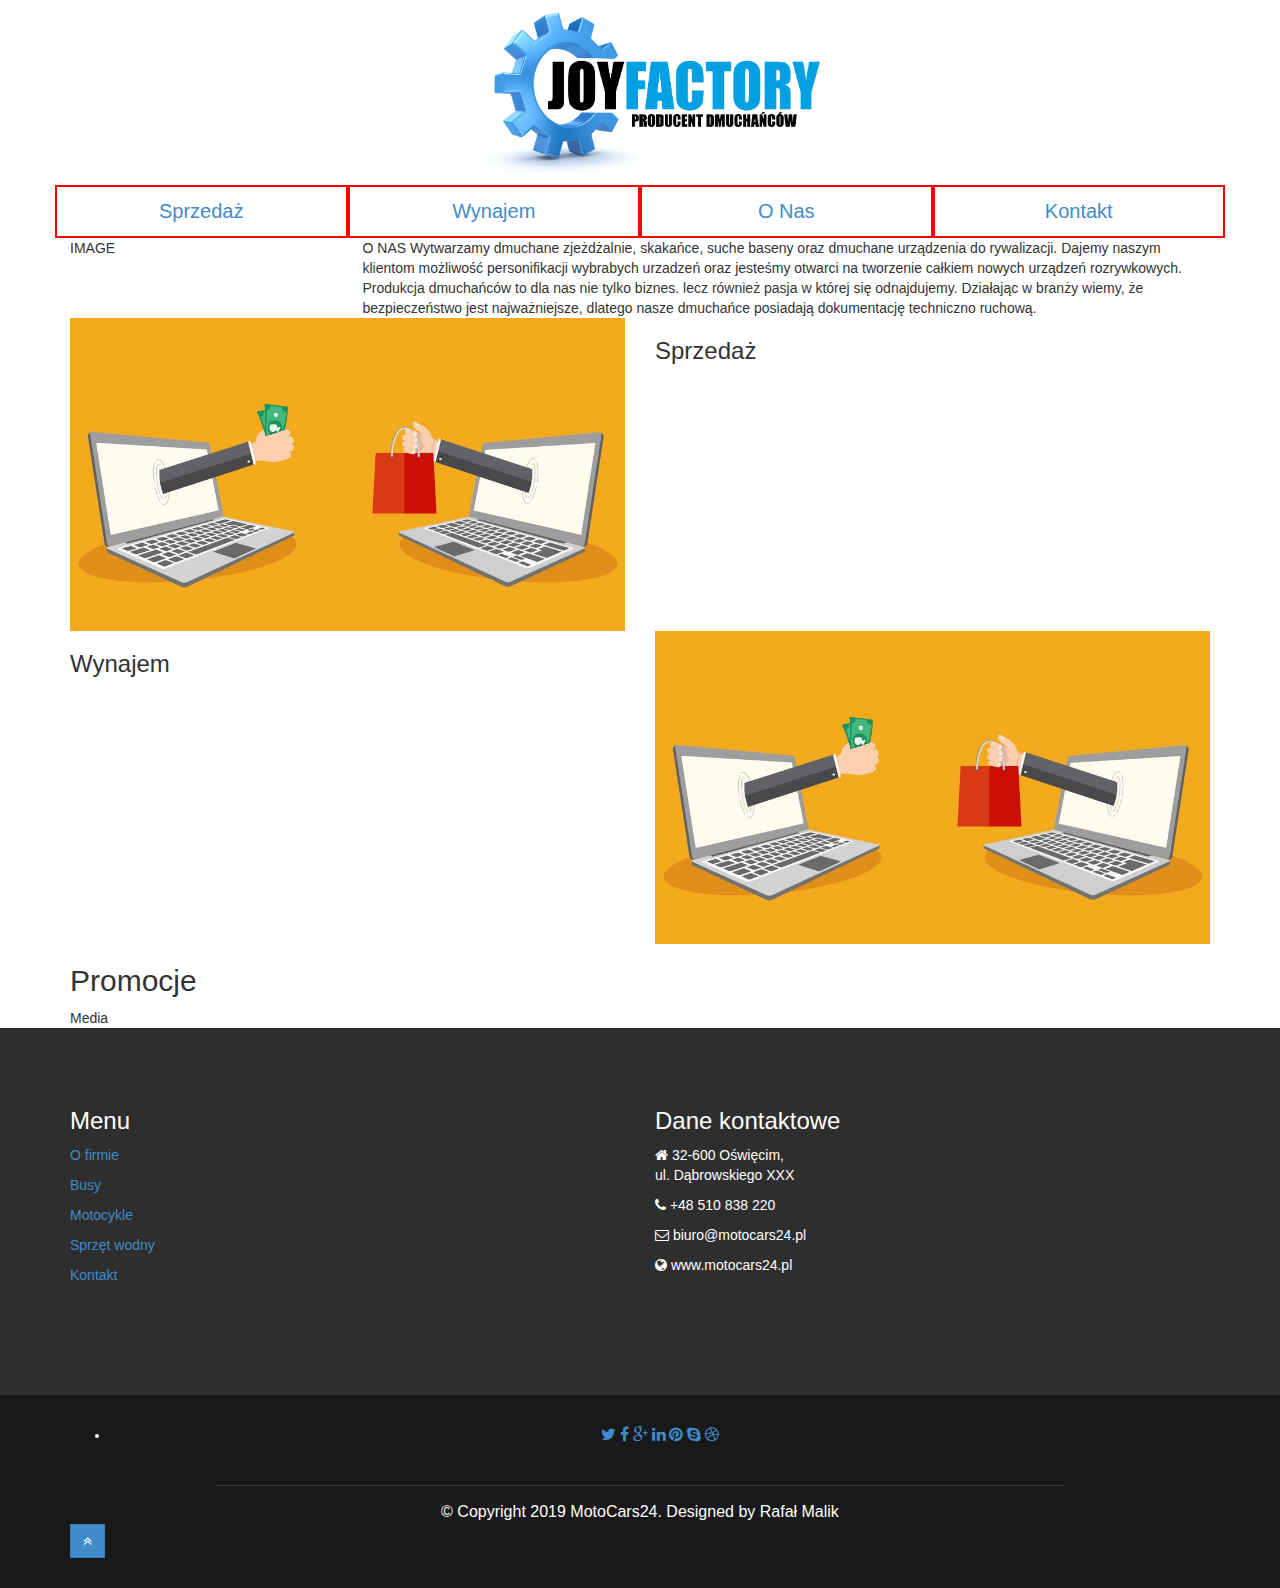
==== index.html @ 8fe15aee "Working with simple template" ====
<!DOCTYPE html>
<html lang="en">
<head>

    <!-- Basic Page Needs
    ================================================== -->
    <meta charset="utf-8">
    <title>Motocars24.pl - wypożyczalnia pojazdów</title>
    <meta name="description" content="">
    <meta name="author" content="">

    <!-- Mobile Specific Metas
    ================================================== -->
    <meta name="viewport" content="width=device-width, initial-scale=1, maximum-scale=1">

    <!-- Favicons
    ================================================== -->
    <link rel="icon" href="img/favicon/favicon-32x32.png" type="image/x-icon"/>
    <link rel="apple-touch-icon-precomposed" sizes="144x144" href="img/favicon/favicon-144x144.png">
    <link rel="apple-touch-icon-precomposed" sizes="72x72" href="img/favicon/favicon-72x72.png">
    <link rel="apple-touch-icon-precomposed" href="img/favicon/favicon-54x54.png">

    <!-- CSS
    ================================================== -->

    <!-- Bootstrap -->
    <link rel="stylesheet" href="css/bootstrap.min.css">
    <!-- Template styles-->
    <link rel="stylesheet" href="css/style.css">
    <!-- Responsive styles-->
    <link rel="stylesheet" href="css/responsive.css">
    <!-- FontAwesome -->
    <link rel="stylesheet" href="css/font-awesome.min.css">
    <!-- Animation -->
    <link rel="stylesheet" href="css/animate.css">

    <!-- HTML5 shim, for IE6-8 support of HTML5 elements. All other JS at the end of file. -->
    <!--[if lt IE 9]>
    <script src="js/html5shiv.js"></script>
    <script src="js/respond.min.js"></script>
    <![endif]-->

</head>

<body>

<div class="container-fluid" id="page-content">

    <div class="container">

        <header>
            <div class="row">
                <div class="col-md-4 col-md-offset-4">
                    <a href="#">
                        <img src="images/logo.png" class="img-responsive img-logo-top">
                    </a>
                </div>
            </div>

            <div class="row text-center">
                <a href="#">
                    <div class="col-md-3 menu-position">
                        Sprzedaż
                    </div>
                </a>
                <a href="#">
                    <div class="col-md-3 menu-position">
                        Wynajem
                    </div>
                </a>
                <a href="#">
                    <div class="col-md-3 menu-position">
                        O Nas
                    </div>
                </a>
                <a href="#">
                    <div class="col-md-3 menu-position">
                        Kontakt
                    </div>
                </a>
            </div>
        </header>

        <section>
            <div class="row">
                <div class="col-md-3">
IMAGE
                </div>
                <div class="col-md-9">
                    O NAS
                    Wytwarzamy dmuchane zjeżdżalnie, skakańce, suche baseny oraz dmuchane urządzenia do rywalizacji. Dajemy naszym klientom możliwość
                    personifikacji wybrabych urzadzeń oraz jesteśmy otwarci na tworzenie całkiem nowych urządzeń rozrywkowych. Produkcja dmuchańców
                    to dla nas nie tylko biznes. lecz również pasja w której się odnajdujemy. Działając w branży wiemy, że bezpieczeństwo jest najważniejsze,
                    dlatego nasze dmuchańce posiadają dokumentację techniczno ruchową.
                </div>
            </div>
        </section>

        <section>
            <div class="row">
                <div class="col-md-6">
                    <img src="images/sold.jpg" class="img-responsive">
                </div>
                <div class="col-md-6">
                    <h3>Sprzedaż</h3>
                </div>
            </div>
            <div class="row">
                <div class="col-md-6">
                    <h3>Wynajem</h3>
                </div>
                <div class="col-md-6">
                    <img src="images/sold.jpg" class="img-responsive">
                </div>
            </div>
        </section>

        <section>

            <h2 class="section-header">Promocje</h2>

            <div class="row">
                <div class="col-md-3">

                </div>
            </div>
        </section>

        <section>
            Media
        </section>

    </div>

</div>

<!-- Footer start -->
<footer id="footer" class="footer">
    <div class="container">
        <div class="row">
            <div class="col-md-6 col-sm-12 footer-widget">
                <h3 class="widget-title">Menu</h3>
                <a href="index.html"><p>O firmie</p></a>
                <a href="busy.html"><p>Busy</p></a>
                <a href="motocykle.html"><p>Motocykle</p></a>
                <a href="sprzet-wodny.html"><p>Sprzęt wodny</p></a>
                <a href="kontakt.html"><p>Kontakt</p></a>
            </div><!--/ End Recent Posts-->

            <div class="col-md-6 col-sm-12 footer-widget footer-about-us">
                <h3 class="widget-title">Dane kontaktowe</h3>
                <p><i class="fa fa-home info"></i> 32-600 Oświęcim, <Br>ul. Dąbrowskiego XXX</p>
                <p><i class="fa fa-phone info"></i> +48 510 838 220 </p>
                <p><i class="fa fa-envelope-o info"></i> biuro@motocars24.pl</p>
                <p><i class="fa fa-globe info"></i> www.motocars24.pl</p>

            </div>
        </div>
    </div>
</footer>

<section id="copyright" class="copyright angle">
    <div class="container">
        <div class="row">
            <div class="col-md-12 text-center">
                <ul class="footer-social unstyled">
                    <li>
                        <a title="Twitter" href="#">
                            <span class="icon-pentagon wow bounceIn"><i class="fa fa-twitter"></i></span>
                        </a>
                        <a title="Facebook" href="#">
                            <span class="icon-pentagon wow bounceIn"><i class="fa fa-facebook"></i></span>
                        </a>
                        <a title="Google+" href="#">
                            <span class="icon-pentagon wow bounceIn"><i class="fa fa-google-plus"></i></span>
                        </a>
                        <a title="linkedin" href="#">
                            <span class="icon-pentagon wow bounceIn"><i class="fa fa-linkedin"></i></span>
                        </a>
                        <a title="Pinterest" href="#">
                            <span class="icon-pentagon wow bounceIn"><i class="fa fa-pinterest"></i></span>
                        </a>
                        <a title="Skype" href="#">
                            <span class="icon-pentagon wow bounceIn"><i class="fa fa-skype"></i></span>
                        </a>
                        <a title="Dribble" href="#">
                            <span class="icon-pentagon wow bounceIn"><i class="fa fa-dribbble"></i></span>
                        </a>
                    </li>
                </ul>
            </div>
        </div><!--/ Row end -->
        <div class="row">
            <div class="col-md-12 text-center">
                <div class="copyright-info">
                    &copy; Copyright 2019 MotoCars24. <span>Designed by Rafał Malik</span>
                </div>
            </div>
        </div><!--/ Row end -->
        <div id="back-to-top" data-spy="affix" data-offset-top="10" class="back-to-top affix">
            <button class="btn btn-primary" title="Back to Top"><i class="fa fa-angle-double-up"></i></button>
        </div>
    </div><!--/ Container end -->
</section><!--/ Copyright end -->

<!-- Javascript Files
================================================== -->

<!-- initialize jQuery Library -->
<script type="text/javascript" src="js/jquery.min.js"></script>
<!-- Bootstrap jQuery -->
<script type="text/javascript" src="js/bootstrap.min.js"></script>
<!-- Template custom -->
<script type="text/javascript" src="js/custom.js"></script>
</div><!-- Body inner end -->
</body>
</html>
---- css/style.css ----
.img-logo-top {
    margin: 0px auto;
}

.footer{
    padding: 60px 0 100px;
    background: #2e2e2e;
    background-size: cover;
    color: #fff;
    font-size: 14px;
}

.footer-logo{
    margin-bottom: 20px;
}

.footer-map{
    padding-bottom: 60px;
}

.footer2{
    background: #2e2e2e;
}

.footer .widget-title{
    color: #fff;
}

.footer .social-icon{
    padding: 10px 0 20px;
}


/* Latest Post */

.footer-widget .latest-post-image img{
    width: 80px;
    height: 80px;
    border-radius: 100%;
    border: 4px solid rgba(255,255,255,.5);

}

.footer-widget .latest-post-content h4 a{
    color: #fff;
}

#copyright{
    padding: 30px 0;
    background: #191919;
    color: #fff;
}

.copyright-info{
    font-size: 16px;
    border-top: 1px solid rgba(255,255,255,.15);
    max-width: 850px;
    margin: 30px auto 0;
    padding-top: 15px;
}

.copyright.angle:before{
    background: #191919;
    height: 50px;
    top: -25px;
    -webkit-transform: skew(0deg,-2deg);
    -moz-transform: skew(0deg,-2deg);
    -ms-transform: skewX(0deg) skewY(-2deg);
    -o-transform: skew(0deg,-2deg);
    transform: skew(0deg,-2deg);
}

.footer-social{
    position: relative;
    z-index: 10;
}

.footer-social .icon-pentagon i{
    font-size: 16px;
}

.menu-position {
    border:2px solid red;
    padding: 10px;
    font-size: 20px;
}
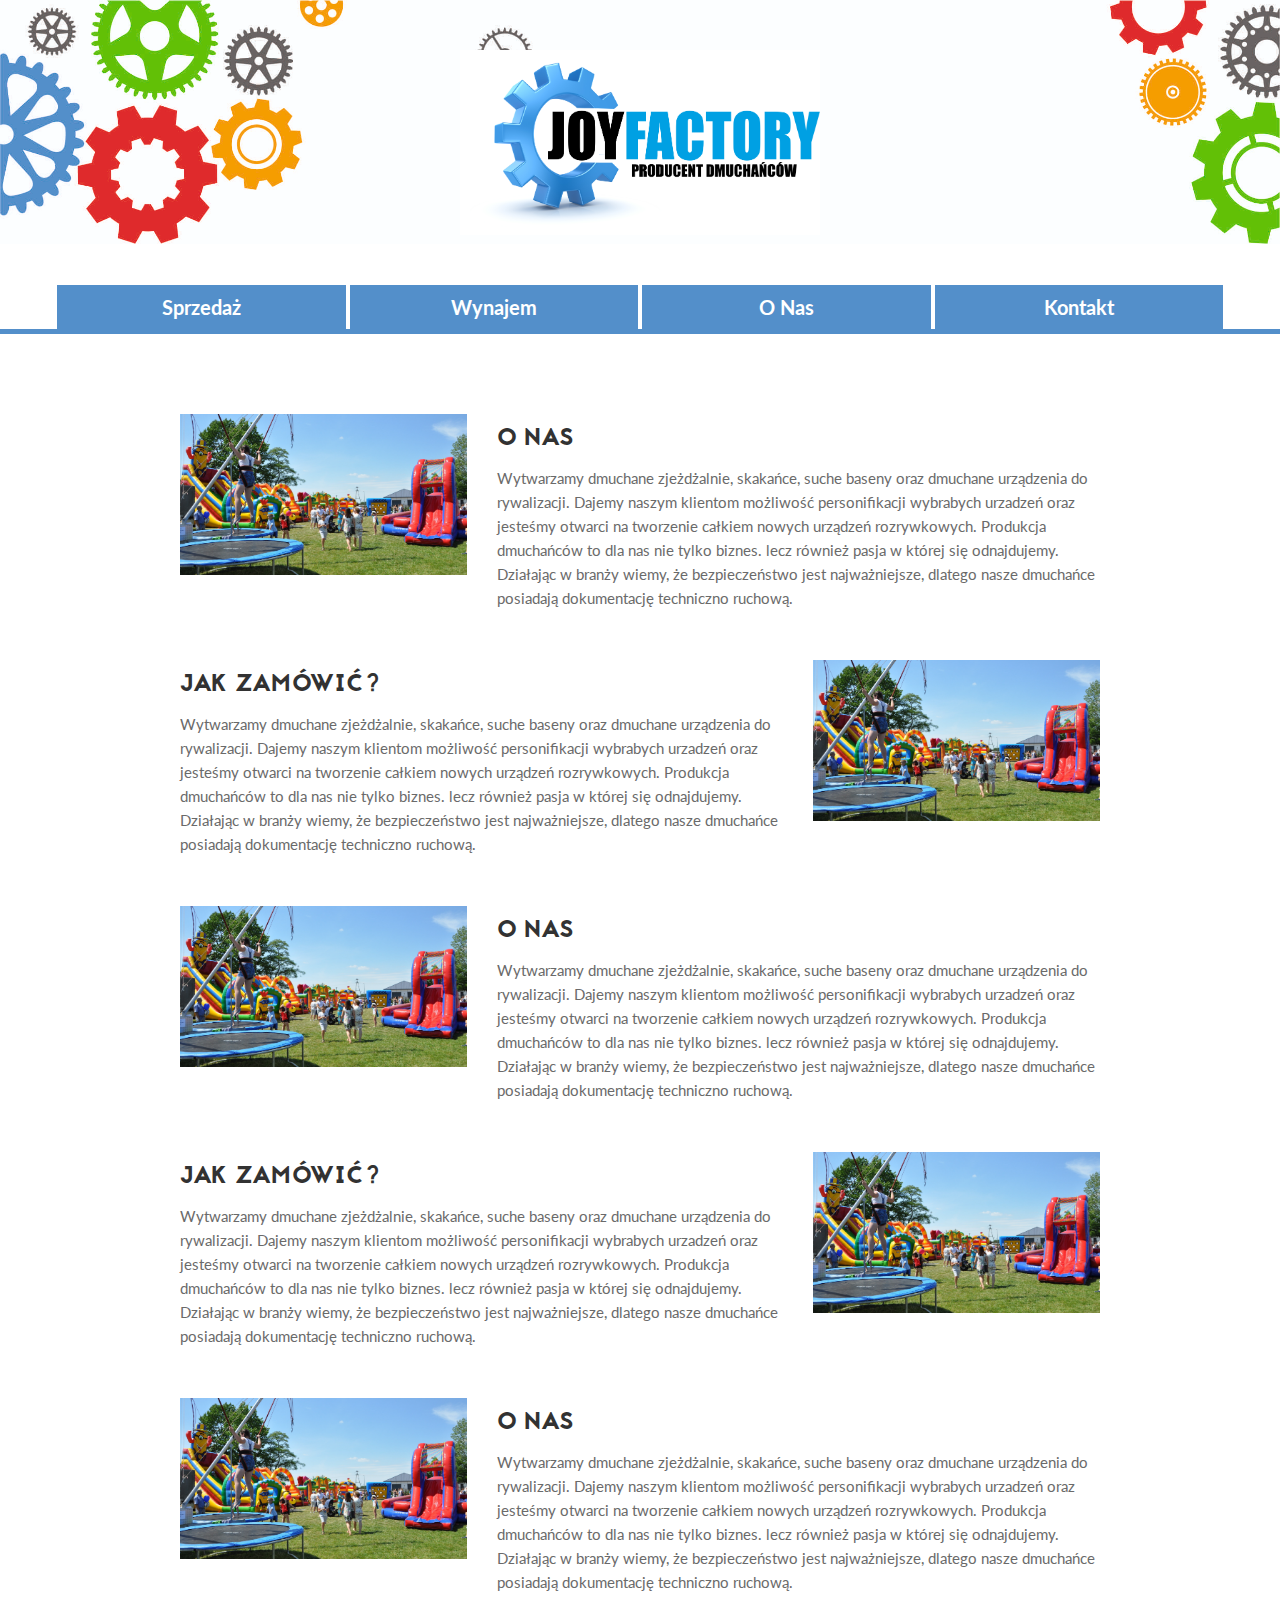
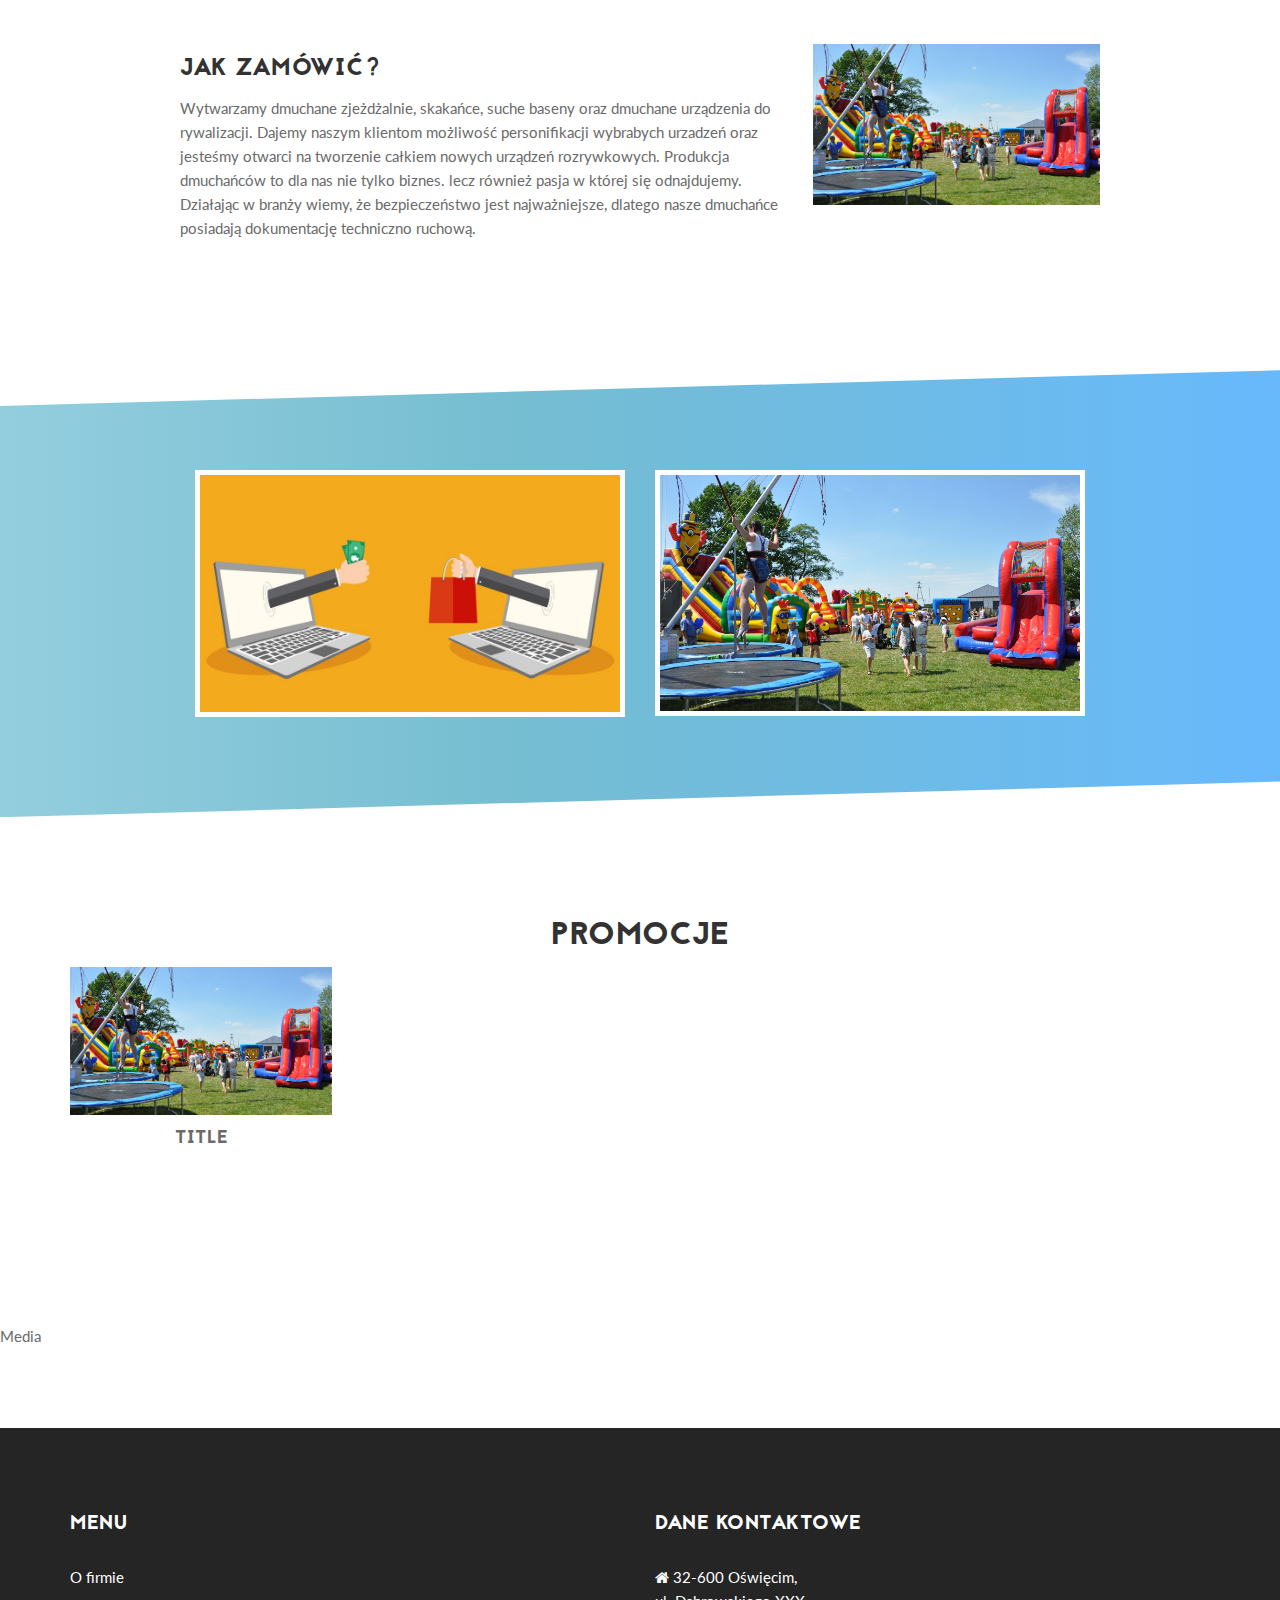
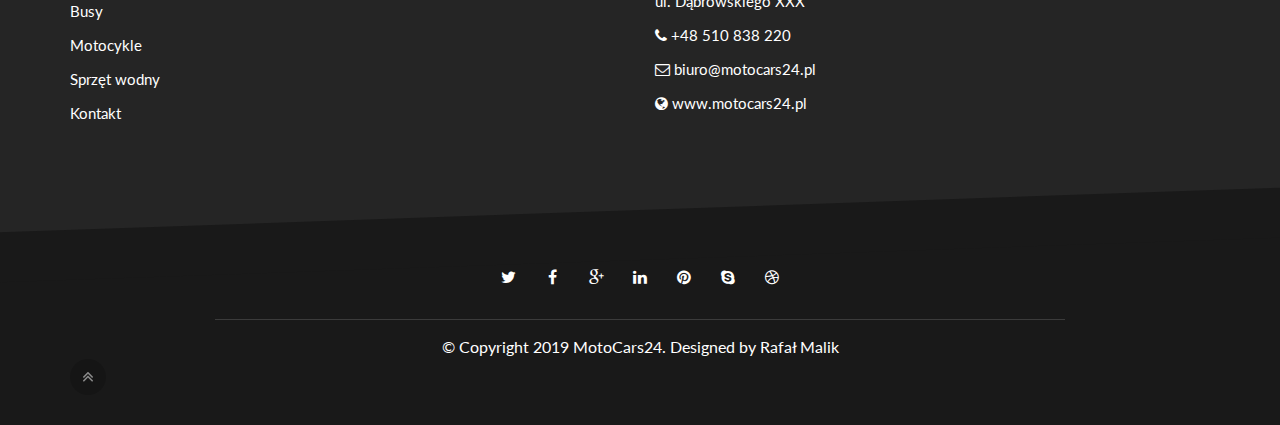
==== commit e481324b: "Working with frontpage." ====
--- a/index.html
+++ b/index.html
@@ -27,6 +27,8 @@
     <link rel="stylesheet" href="css/bootstrap.min.css">
     <!-- Template styles-->
     <link rel="stylesheet" href="css/style.css">
+
+    <link rel="stylesheet" href="css/old.css">
     <!-- Responsive styles-->
     <link rel="stylesheet" href="css/responsive.css">
     <!-- FontAwesome -->
@@ -44,7 +46,7 @@
 
 <body>
 
-<div class="container-fluid" id="page-content">
+<div class="container-fluid" id="page-top">
 
     <div class="container">
 
@@ -57,7 +59,7 @@
                 </div>
             </div>
 
-            <div class="row text-center">
+            <div class="row text-center" id="page-menu">
                 <a href="#">
                     <div class="col-md-3 menu-position">
                         Sprzedaż
@@ -80,57 +82,168 @@
                 </a>
             </div>
         </header>
-
-        <section>
+    </div>
+</div>
+
+<div class="container-fluid" id="page-section-info">
+
+    <div class="container">
+        <div class="col-md-10 col-md-offset-1">
+            <section>
+                <div class="row single-info-row">
+                    <div class="col-md-4">
+                        <img src="images/company1.jpg" class="img-responsive">
+                    </div>
+                    <div class="col-md-8">
+                        <h3 class="header-about-section">O NAS</h3>
+                        Wytwarzamy dmuchane zjeżdżalnie, skakańce, suche baseny oraz dmuchane urządzenia do rywalizacji.
+                        Dajemy
+                        naszym klientom możliwość
+                        personifikacji wybrabych urzadzeń oraz jesteśmy otwarci na tworzenie całkiem nowych urządzeń
+                        rozrywkowych. Produkcja dmuchańców
+                        to dla nas nie tylko biznes. lecz również pasja w której się odnajdujemy. Działając w branży
+                        wiemy, że
+                        bezpieczeństwo jest najważniejsze,
+                        dlatego nasze dmuchańce posiadają dokumentację techniczno ruchową.
+                    </div>
+                </div>
+                <div class="row single-info-row">
+                    <div class="col-md-8">
+                        <h3 class="header-about-section">Jak zamówić?</h3>
+                        Wytwarzamy dmuchane zjeżdżalnie, skakańce, suche baseny oraz dmuchane urządzenia do rywalizacji.
+                        Dajemy
+                        naszym klientom możliwość
+                        personifikacji wybrabych urzadzeń oraz jesteśmy otwarci na tworzenie całkiem nowych urządzeń
+                        rozrywkowych. Produkcja dmuchańców
+                        to dla nas nie tylko biznes. lecz również pasja w której się odnajdujemy. Działając w branży
+                        wiemy, że
+                        bezpieczeństwo jest najważniejsze,
+                        dlatego nasze dmuchańce posiadają dokumentację techniczno ruchową.
+                    </div>
+                    <div class="col-md-4">
+                        <img src="images/company1.jpg" class="img-responsive">
+                    </div>
+                </div>
+                <div class="row single-info-row">
+                    <div class="col-md-4">
+                        <img src="images/company1.jpg" class="img-responsive">
+                    </div>
+                    <div class="col-md-8">
+                        <h3 class="header-about-section">O NAS</h3>
+                        Wytwarzamy dmuchane zjeżdżalnie, skakańce, suche baseny oraz dmuchane urządzenia do rywalizacji.
+                        Dajemy
+                        naszym klientom możliwość
+                        personifikacji wybrabych urzadzeń oraz jesteśmy otwarci na tworzenie całkiem nowych urządzeń
+                        rozrywkowych. Produkcja dmuchańców
+                        to dla nas nie tylko biznes. lecz również pasja w której się odnajdujemy. Działając w branży
+                        wiemy, że
+                        bezpieczeństwo jest najważniejsze,
+                        dlatego nasze dmuchańce posiadają dokumentację techniczno ruchową.
+                    </div>
+                </div>
+                <div class="row single-info-row">
+                    <div class="col-md-8">
+                        <h3 class="header-about-section">Jak zamówić?</h3>
+                        Wytwarzamy dmuchane zjeżdżalnie, skakańce, suche baseny oraz dmuchane urządzenia do rywalizacji.
+                        Dajemy
+                        naszym klientom możliwość
+                        personifikacji wybrabych urzadzeń oraz jesteśmy otwarci na tworzenie całkiem nowych urządzeń
+                        rozrywkowych. Produkcja dmuchańców
+                        to dla nas nie tylko biznes. lecz również pasja w której się odnajdujemy. Działając w branży
+                        wiemy, że
+                        bezpieczeństwo jest najważniejsze,
+                        dlatego nasze dmuchańce posiadają dokumentację techniczno ruchową.
+                    </div>
+                    <div class="col-md-4">
+                        <img src="images/company1.jpg" class="img-responsive">
+                    </div>
+                </div>
+                <div class="row single-info-row">
+                    <div class="col-md-4">
+                        <img src="images/company1.jpg" class="img-responsive">
+                    </div>
+                    <div class="col-md-8">
+                        <h3 class="header-about-section">O NAS</h3>
+                        Wytwarzamy dmuchane zjeżdżalnie, skakańce, suche baseny oraz dmuchane urządzenia do rywalizacji.
+                        Dajemy
+                        naszym klientom możliwość
+                        personifikacji wybrabych urzadzeń oraz jesteśmy otwarci na tworzenie całkiem nowych urządzeń
+                        rozrywkowych. Produkcja dmuchańców
+                        to dla nas nie tylko biznes. lecz również pasja w której się odnajdujemy. Działając w branży
+                        wiemy, że
+                        bezpieczeństwo jest najważniejsze,
+                        dlatego nasze dmuchańce posiadają dokumentację techniczno ruchową.
+                    </div>
+                </div>
+                <div class="row single-info-row">
+                    <div class="col-md-8">
+                        <h3 class="header-about-section">Jak zamówić?</h3>
+                        Wytwarzamy dmuchane zjeżdżalnie, skakańce, suche baseny oraz dmuchane urządzenia do rywalizacji.
+                        Dajemy
+                        naszym klientom możliwość
+                        personifikacji wybrabych urzadzeń oraz jesteśmy otwarci na tworzenie całkiem nowych urządzeń
+                        rozrywkowych. Produkcja dmuchańców
+                        to dla nas nie tylko biznes. lecz również pasja w której się odnajdujemy. Działając w branży
+                        wiemy, że
+                        bezpieczeństwo jest najważniejsze,
+                        dlatego nasze dmuchańce posiadają dokumentację techniczno ruchową.
+                    </div>
+                    <div class="col-md-4">
+                        <img src="images/company1.jpg" class="img-responsive">
+                    </div>
+                </div>
+            </section>
+        </div>
+    </div>
+
+    <section id="page-section-offer">
+        <div class="container">
+            <div class="col-md-10 col-md-offset-1">
+                <a href="#">
+                    <div class="col-md-6 overlay-container">
+                        <img src="images/sold.jpg" class="img-responsive">
+                        <div class="overlay">
+                            <div class="text">SPRZEDAŻ</div>
+                        </div>
+                    </div>
+                </a>
+                <a href="#">
+                    <div class="col-md-6 overlay-container">
+                        <img src="images/company1.jpg" class="img-responsive">
+                        <div class="overlay">
+                            <div class="text">WYNAJEM</div>
+                        </div>
+                    </div>
+                </a>
+            </div>
+        </div>
+    </section>
+
+    <section>
+
+
+        <div class="container text-center">
+            <h2 class="section-header">Promocje</h2>
             <div class="row">
-                <div class="col-md-3">
-IMAGE
-                </div>
-                <div class="col-md-9">
-                    O NAS
-                    Wytwarzamy dmuchane zjeżdżalnie, skakańce, suche baseny oraz dmuchane urządzenia do rywalizacji. Dajemy naszym klientom możliwość
-                    personifikacji wybrabych urzadzeń oraz jesteśmy otwarci na tworzenie całkiem nowych urządzeń rozrywkowych. Produkcja dmuchańców
-                    to dla nas nie tylko biznes. lecz również pasja w której się odnajdujemy. Działając w branży wiemy, że bezpieczeństwo jest najważniejsze,
-                    dlatego nasze dmuchańce posiadają dokumentację techniczno ruchową.
-                </div>
-            </div>
-        </section>
-
-        <section>
-            <div class="row">
-                <div class="col-md-6">
-                    <img src="images/sold.jpg" class="img-responsive">
-                </div>
-                <div class="col-md-6">
-                    <h3>Sprzedaż</h3>
-                </div>
-            </div>
-            <div class="row">
-                <div class="col-md-6">
-                    <h3>Wynajem</h3>
-                </div>
-                <div class="col-md-6">
-                    <img src="images/sold.jpg" class="img-responsive">
-                </div>
-            </div>
-        </section>
-
-        <section>
-
-            <h2 class="section-header">Promocje</h2>
-
-            <div class="row">
-                <div class="col-md-3">
-
-                </div>
-            </div>
-        </section>
-
-        <section>
-            Media
-        </section>
-
-    </div>
+                <div class="col-md-3 single-promotion-box">
+                    <img src="images/company1.jpg" class="img-responsive">
+                    <h4>Title</h4>
+                </div>
+            </div>
+
+        </div>
+
+        <div class="row">
+            <div class="col-md-3">
+
+            </div>
+        </div>
+    </section>
+
+    <section>
+        Media
+    </section>
+
 
 </div>
 
--- a/css/style.css
+++ b/css/style.css
@@ -1,86 +1,326 @@
+html {
+    overflow-x: hidden !important;
+    width: 100%;
+    height: 100%;
+    position: relative;
+    -webkit-font-smoothing: antialiased;
+    text-rendering: optimizeLegibility;
+}
+
+body {
+    border: 0;
+    margin: 0;
+    padding: 0;
+    font-size: 15px;
+    color: #6A6A6A;
+    background: #fff;
+}
+
+section {
+    padding: 80px 0;
+    position: relative;
+}
+
 .img-logo-top {
     margin: 0px auto;
 }
 
-.footer{
+.footer {
     padding: 60px 0 100px;
+    /*background: #2e2e2e url(../images/footer-bg-3.jpg) no-repeat center center;*/
+    /*background-size: cover;*/
+    color: #fff;
+    font-size: 14px;
+    background: #252525;
+}
+
+.footer-logo {
+    margin-bottom: 20px;
+}
+
+.footer-map {
+    padding-bottom: 60px;
+}
+
+.footer2 {
     background: #2e2e2e;
-    background-size: cover;
-    color: #fff;
-    font-size: 14px;
-}
-
-.footer-logo{
-    margin-bottom: 20px;
-}
-
-.footer-map{
-    padding-bottom: 60px;
-}
-
-.footer2{
-    background: #2e2e2e;
-}
-
-.footer .widget-title{
-    color: #fff;
-}
-
-.footer .social-icon{
+}
+
+.footer .widget-title {
+    color: #fff;
+}
+
+.footer .social-icon {
     padding: 10px 0 20px;
 }
 
 
 /* Latest Post */
 
-.footer-widget .latest-post-image img{
+.footer-widget .latest-post-image img {
     width: 80px;
     height: 80px;
     border-radius: 100%;
-    border: 4px solid rgba(255,255,255,.5);
-
-}
-
-.footer-widget .latest-post-content h4 a{
-    color: #fff;
-}
-
-#copyright{
+    border: 4px solid rgba(255, 255, 255, .5);
+
+}
+
+.footer-widget .latest-post-content h4 a {
+    color: #fff;
+}
+
+.latest-post-items {
+    margin-bottom: 10px;
+}
+
+.latest-post-image img {
+    width: 70px;
+    height: 60px;
+}
+
+.footer-widget .post-meta, .footer-widget .post-meta a {
+    color: #fff;
+}
+
+.latest-post-content h4 {
+    font-size: 14px;
+    line-height: normal;
+}
+
+
+/* Image Gallery */
+
+.footer-widget .img-gallery {
+    margin-top: 5px;
+    display: inline-block;
+}
+
+.img-gallery a.thumb-holder {
+    overflow: hidden;
+    position: relative;
+}
+
+.img-gallery a.thumb-holder img {
+    margin: 0 15px 15px 0;
+    display: inline-block;
+    width: 95px;
+    height: 85px;
+    -webkit-transition: opacity 0.35s;
+    transition: opacity 0.35s;
+    -webkit-backface-visibility: hidden;
+    backface-visibility: hidden;
+}
+
+.img-gallery a.thumb-holder:hover img {
+    opacity: 0.7;
+}
+
+
+.footer2 .img-gallery a.thumb-holder img {
+    width: 90px;
+    height: 75px;
+}
+
+
+/* Footer about us */
+
+.footer-about-us h4 {
+    font-size: 16px;
+    margin-bottom: 0;
+    line-height: normal;
+}
+
+.subscribe {
+    margin-top: 20px;
+}
+
+.subscribe input.form-control {
+    border: 1px solid rgba(255, 255, 255, .1);
+}
+
+.subscribe .input-group-addon {
+    background: none;
+    border-radius: 0;
+    border: 0;
+    padding: 0;
+}
+
+.subscribe button {
+    padding: 13px 20px;
+    color: #fff;
+}
+
+.subscribe button:hover {
+    background: #222;
+    color: #fff;
+}
+
+.subscribe button i {
+    font-size: 20px;
+}
+
+
+/* Footer links */
+
+.footer ul li {
+    color: #fff;
+    padding-bottom: 10px;
+    margin-bottom: 10px;
+}
+
+.footer ul.arrow li {
+    width: 50%;
+    float: left;
+}
+
+ul.arrow li:before {
+    content: "\f105";
+    font-family: FontAwesome;
+    margin-right: 10px;
+}
+
+.footer ul li a {
+    color: #fff;
+}
+
+/* Copyright
+================================================== */
+
+#copyright {
     padding: 30px 0;
     background: #191919;
     color: #fff;
 }
 
-.copyright-info{
+.copyright-info {
     font-size: 16px;
-    border-top: 1px solid rgba(255,255,255,.15);
+    border-top: 1px solid rgba(255, 255, 255, .15);
     max-width: 850px;
     margin: 30px auto 0;
     padding-top: 15px;
 }
 
-.copyright.angle:before{
+.copyright.angle:before {
     background: #191919;
     height: 50px;
     top: -25px;
-    -webkit-transform: skew(0deg,-2deg);
-    -moz-transform: skew(0deg,-2deg);
+    -webkit-transform: skew(0deg, -2deg);
+    -moz-transform: skew(0deg, -2deg);
     -ms-transform: skewX(0deg) skewY(-2deg);
-    -o-transform: skew(0deg,-2deg);
-    transform: skew(0deg,-2deg);
-}
-
-.footer-social{
+    -o-transform: skew(0deg, -2deg);
+    transform: skew(0deg, -2deg);
+}
+
+.footer-social {
     position: relative;
     z-index: 10;
 }
 
-.footer-social .icon-pentagon i{
+.footer-social .icon-pentagon i {
     font-size: 16px;
 }
 
+/* Footer sytle 2 */
+
+.footer2 .social-icon {
+    padding-bottom: 15px;
+}
+
+.footer2 .copyright-info {
+    color: #323232;
+    border-top: 1px solid #e7e7e7;
+}
+
+
+#back-to-top {
+    right: 40px;
+    top: auto;
+    z-index: 10;
+    -webkit-backface-visibility: hidden;
+}
+
+.img-logo-top {
+    margin: 50px 0px;
+}
+
 .menu-position {
-    border:2px solid red;
+    border-right:2px solid #fff;
+    border-left:2px solid #fff;
     padding: 10px;
     font-size: 20px;
+    color: #fff;
+    overflow:hidden;
+    font-weight: bold;
+    transition: all .2s;
+}
+
+.menu-position:hover {
+    margin-top: -2px;
+    border-color: #3992ea;
+    background: #3992ea;
+}
+
+#page-menu {
+    background: #538fca;
+}
+
+#page-top {
+    background: url('../images/background_top.jpg') no-repeat;
+    background-size: 100% auto;
+    border-bottom: 5px solid #538fca;
+}
+
+.header-about-section {
+    margin-top: 10px;
+}
+
+.single-info-row {
+    margin-bottom: 50px;
+}
+
+#page-section-offer {
+    clip-path: polygon(0 8%, 100% 0, 100% 92%, 0 100%);
+    background: rgba(147,206,222,1);
+    background: -moz-linear-gradient(left, rgba(147,206,222,1) 0%, rgba(117,189,209,1) 41%, rgba(103,185,252,1) 100%);
+    background: -webkit-gradient(left top, right top, color-stop(0%, rgba(147,206,222,1)), color-stop(41%, rgba(117,189,209,1)), color-stop(100%, rgba(103,185,252,1)));
+    background: -webkit-linear-gradient(left, rgba(147,206,222,1) 0%, rgba(117,189,209,1) 41%, rgba(103,185,252,1) 100%);
+    background: -o-linear-gradient(left, rgba(147,206,222,1) 0%, rgba(117,189,209,1) 41%, rgba(103,185,252,1) 100%);
+    background: -ms-linear-gradient(left, rgba(147,206,222,1) 0%, rgba(117,189,209,1) 41%, rgba(103,185,252,1) 100%);
+    background: linear-gradient(to right, rgba(147,206,222,1) 0%, rgba(117,189,209,1) 41%, rgba(103,185,252,1) 100%);
+    filter: progid:DXImageTransform.Microsoft.gradient( startColorstr='#93cede', endColorstr='#67b9fc', GradientType=1 );
+    padding:100px 00px;
+    background-size: 100% auto;
+}
+
+#page-section-offer img {
+    border:5px solid #fff;
+}
+
+.overlay {
+    position: absolute;
+    top: 0;
+    bottom: 0;
+    left: 15px;
+    right: 0;
+    height: 100%;
+    width: calc(100% - 15px);
+    opacity: 0;
+    transition: .5s ease;
+    background-color: #008CBA;
+}
+
+.overlay-container:hover .overlay {
+    opacity: 1;
+}
+
+.text {
+    color: white;
+    font-size: 24px;
+    position: absolute;
+    top: 50%;
+    left: 50%;
+    -webkit-transform: translate(-50%, -50%);
+    -ms-transform: translate(-50%, -50%);
+    transform: translate(-50%, -50%);
+    text-align: center;
 }--- a/css/old.css
+++ b/css/old.css
@@ -0,0 +1,3589 @@
+/*
+	Template Name: BizCraft Responsive HTML5/CSS3 Template
+	Author: tripples
+	Author URI: http://shapebootstrap.net/user/tripples
+	Description: BizCraft Responsive HTML5/CSS3 Template.
+	Version: 1.0
+*/
+/* Table of Content
+==================================================
+1.	Global Styles
+2. 	Typography
+3. 	Common Styles
+4.	Header area
+5.	Slideshow
+6.	Services and Features
+7.	Image Block
+6.	About (Landing and Featured Tab)
+9.	Portfolio
+10.	Counter
+11.	Team
+12.	Pricing
+13.	Testimonial
+14. Video block
+15.	Recent Post
+16. Clients
+17. Twitter
+18. Contact
+19. Footer
+20. Copyright
+21. Sub pages
+22. Blog
+23. Landing page
+24.	Style Swithcer (you can delete the css)
+*/
+@import url(http://fonts.googleapis.com/css?family=Lato:100,300,400,700,900);
+
+@font-face {
+    font-family: 'JaapokkiRegular';
+    src: url('../fonts/jaapokki/jaapokki-regular.eot');
+    src: url('../fonts/jaapokki/jaapokki-regular.eot?#iefix') format('embedded-opentype'),
+    url('../fonts/jaapokki/jaapokki-regular.woff') format('woff'),
+    url('../fonts/jaapokki/jaapokki-regular.ttf') format('truetype'),
+    url('../fonts/jaapokki/jaapokki-regular.svg#JaapokkiRegular') format('svg');
+    font-weight: normal;
+    font-style: normal;
+}
+
+
+/* Global styles
+================================================== */
+
+html {
+    overflow-x: hidden !important;
+    width: 100%;
+    height: 100%;
+    position: relative;
+    -webkit-font-smoothing: antialiased;
+    text-rendering: optimizeLegibility;
+}
+
+body {
+    border: 0;
+    margin: 0;
+    padding: 0;
+    font-size: 15px;
+    //color: #6A6A6A;
+    background: #fff;
+}
+
+section {
+    padding: 80px 0;
+    position: relative;
+}
+
+h1, h2, h3 {
+    color: #323232;
+}
+
+.body-inner {
+    position: relative;
+    overflow: hidden;
+}
+
+a:link,
+a:visited {
+    text-decoration: none;
+}
+
+
+a:hover {
+    text-decoration: none;
+    color: #000;
+}
+
+a.read-more {
+    color: #323232;
+}
+
+section {
+    padding: 80px 0;
+    position: relative;
+}
+
+.service .row {
+    margin-bottom: 50px;
+}
+
+.anchor {
+    cursor: pointer;
+}
+
+.ts-padding {
+    padding: 0px 50px 0px 50px;
+}
+
+.no-padding {
+    padding: 0;
+}
+
+.media > .pull-left {
+    margin-right: 20px;
+}
+
+.heading {
+    padding-bottom: 50px;
+    margin-top: 10px;
+    -webkit-transition: all 0.3s ease 0s;
+    -moz-transition: all 0.3s ease 0s;
+    -ms-transition: all 0.3s ease 0s;
+    -o-transition: all 0.3s ease 0s;
+    transition: all 0.3s ease 0s;
+}
+
+.gap-60 {
+    clear: both;
+    height: 60px;
+}
+
+.gap-40 {
+    clear: both;
+    height: 40px;
+}
+
+.gap-30 {
+    clear: both;
+    height: 30px;
+}
+
+.gap-20 {
+    clear: both;
+    height: 20px;
+}
+
+a:focus {
+    outline: 0;
+}
+
+
+/* Typography
+================================================== */
+
+body, p {
+    font-family: 'Lato', sans-serif;
+    font-weight: 400;
+    font-size: 15px;
+    line-height: 1.6em;
+}
+
+h1, h2, h3, h4, h5, h6 {
+    font-family: 'JaapokkiRegular';
+    text-transform: uppercase;
+    letter-spacing: 0.5px;
+}
+
+h1 {
+    font-size: 36px;
+    line-height: 48px;
+}
+
+h2 {
+    font-size: 32px;
+    line-height: 40px;
+    font-weight: 400;
+}
+
+h3 {
+    font-size: 24px;
+    line-height: 32px;
+    font-weight: 400;
+}
+
+h4 {
+    font-size: 18px;
+    line-height: 28px;
+}
+
+h5 {
+    font-size: 14px;
+    line-height: 24px;
+}
+
+/* Button variation */
+
+.btn.btn-primary {
+    color: #323232;
+    border-radius: 50px;
+    padding: 10px 30px;
+    background: none;
+    font-size: 14px;
+    text-transform: uppercase;
+    -webkit-transition: all 0.3s ease 0s;
+    -moz-transition: all 0.3s ease 0s;
+    -ms-transition: all 0.3s ease 0s;
+    -o-transition: all 0.3s ease 0s;
+    transition: all 0.3s ease 0s;
+}
+
+.btn.btn-primary:hover {
+    color: #fff;
+}
+
+.btn.btn-primary.white {
+    border: 2px solid #fff;
+    color: #fff;
+}
+
+.btn.btn-primary.white:hover {
+    border: 2px solid transparent;
+}
+
+.btn.btn-primary.square {
+    border-radius: 0;
+    color: #fff;
+}
+
+.btn.btn-primary.solid {
+    color: #fff;
+}
+
+
+.btn.btn-primary.solid.blank:hover {
+    color: #333;
+}
+
+.btn.btn-primary.solid:hover {
+    background: none;
+}
+
+ul.circle, ul.check-list {
+    list-style: none;
+    margin: 0;
+    padding: 0;
+}
+
+ul.circle li {
+    position: relative;
+    margin-left: 30px;
+    padding-bottom: 20px;
+
+}
+
+ul.circle li:before {
+    content: "\f111";
+    font-family: FontAwesome;
+    font-size: 8px;
+    line-height: 8px;
+    border: 2px solid rgba(0, 0, 0, .1);
+    border-radius: 100%;
+    position: absolute;
+    left: -33px;
+    top: 5px;
+}
+
+ul.unstyled {
+    list-style: none;
+    margin: 0;
+    padding: 0;
+}
+
+ul.check-list li {
+    margin-bottom: 5px;
+}
+
+ul.check-list li i {
+    margin-right: 10px;
+    font-size: 14px !important;
+}
+
+ul.arrow li:before {
+    content: "\f105";
+    font-family: FontAwesome;
+    margin-right: 10px;
+}
+
+blockquote p {
+    font-size: 14px;
+    font-weight: 400;
+    line-height: 18px;
+    font-style: italic;
+    color: #959595;
+}
+
+blockquote {
+    margin: 20px 0;
+}
+
+
+/* Common styles
+================================================== */
+
+/* Angle */
+
+.angle:before {
+    background: #fff;
+    content: "";
+    height: 75px;
+    top: -37px;
+    position: absolute;
+    width: 100%;
+    z-index: 2;
+    -webkit-transform: skew(0deg, 2deg);
+    -moz-transform: skew(0deg, 2deg);
+    -ms-transform: skewX(0deg) skewY(2deg);
+    -o-transform: skew(0deg, 2deg);
+    transform: skew(0deg, 2deg);
+}
+
+.portfolio.angle:before {
+    background: #f5f5f5;
+}
+
+.portfolio.angle {
+    padding-bottom: 120px;
+}
+
+.clients.angle {
+    padding: 120px 0;
+}
+
+/* Parallax */
+
+.parallax {
+    background-size: cover !important;
+    background-repeat: no-repeat;
+    background-position: 50% 0;
+    background-attachment: fixed !important;
+    padding: 110px 0;
+    color: #fff;
+    position: relative;
+}
+
+.parallax h2, .parallax h3 {
+    color: #fff;
+    margin-top: 0;
+}
+
+.parallax .btn {
+    color: #fff;
+}
+
+.parallax-overlay {
+    position: absolute;
+    left: 0;
+    top: 0;
+    width: 100%;
+    height: 100%;
+    background: url(../images/overaly.png);
+}
+
+.parallax h3 {
+    margin-bottom: 30px;
+}
+
+.parallax1 {
+    background: url(../images/parallax/parallax1.jpg) no-repeat;
+}
+
+.parallax2 {
+    background: url(../images/parallax/parallax2.jpg) no-repeat;
+}
+
+.parallax3 {
+    background: url(../images/parallax/parallax3.jpg) no-repeat;
+}
+
+.parallax4 {
+    background: url(../images/parallax/parallax4.jpg) no-repeat;
+}
+
+.parallax .btn.solid {
+    margin-left: 10px;
+}
+
+
+/* Deafult title */
+
+.title-icon {
+    font-size: 32px;
+    margin-right: 15px;
+    margin-top: 9px;
+    color: #959595;
+}
+
+.title-icon.classic {
+    margin-top: 0;
+}
+
+.title {
+    position: relative;
+    margin: 0;
+    line-height: 32px;
+    border-left: 2px solid #e7e7e7;
+    display: inline-block;
+    padding-left: 15px;
+    -webkit-transition: all 0.3s ease 0s;
+    -moz-transition: all 0.3s ease 0s;
+    -ms-transition: all 0.3s ease 0s;
+    -o-transition: all 0.3s ease 0s;
+    transition: all 0.3s ease 0s;
+}
+
+.title.classic {
+    line-height: 40px;
+    height: 34px;
+}
+
+.title-desc {
+    font-family: 'Lato', serif;
+    font-size: 16px;
+    line-height: 18px;
+    font-weight: 400;
+    text-transform: capitalize;
+    display: block;
+    color: #6A6A6A
+}
+
+/* Title style 2 */
+
+.title2 {
+    position: relative;
+    margin-top: 30px;
+}
+
+.title2:after {
+    content: '';
+    width: 150px;
+    left: 50%;
+    margin-left: -75px;
+    top: 50%;
+    height: 3px;
+    background: #dedede;
+    position: absolute;
+}
+
+.title2 .title-desc {
+    padding-top: 30px;
+}
+
+
+/* Title border */
+
+.title-border {
+    line-height: normal;
+    margin-top: 0;
+}
+
+.widget-title {
+    margin-bottom: 25px;
+    font-size: 20px;
+}
+
+.post-title {
+    font-size: 24px;
+    line-height: normal;
+}
+
+.post-title a {
+    color: #323232;
+}
+
+.long-desc {
+    font-size: 16px;
+}
+
+
+/* Icon pentagon */
+
+.icon-pentagon {
+    display: inline-block;
+    height: 24px;
+    width: 40px;
+    position: relative;
+    color: #fff;
+    -webkit-transition: all 0.3s ease 0s;
+    -moz-transition: all 0.3s ease 0s;
+    -ms-transition: all 0.3s ease 0s;
+    -o-transition: all 0.3s ease 0s;
+    transition: all 0.3s ease 0s;
+}
+
+.icon-pentagon:hover {
+    color: rgba(0, 0, 0, .5);
+}
+
+.icon-pentagon:before {
+    border-left: 20px solid rgba(0, 0, 0, 0);
+    border-right: 20px solid rgba(0, 0, 0, 0);
+    top: -10px;
+    content: "";
+    height: 0;
+    left: 0;
+    position: absolute;
+    width: 0;
+}
+
+.icon-pentagon:after {
+    border-left: 20px solid rgba(0, 0, 0, 0);
+    border-right: 20px solid rgba(0, 0, 0, 0);
+    bottom: -10px;
+    content: "";
+    height: 0;
+    left: 0;
+    position: absolute;
+    width: 0;
+}
+
+.icon-pentagon i {
+    font-size: 20px;
+    line-height: 24px;
+}
+
+.service-icon {
+    height: 46px;
+    width: 90px;
+    margin-bottom: 30px;
+}
+
+.service-icon:before {
+    border-left: 45px solid rgba(0, 0, 0, 0);
+    border-right: 45px solid rgba(0, 0, 0, 0);
+    top: -30px;
+}
+
+.service-icon:after {
+    border-left: 45px solid rgba(0, 0, 0, 0);
+    border-right: 45px solid rgba(0, 0, 0, 0);
+    bottom: -30px;
+}
+
+.service-icon i {
+    font-size: 36px;
+    line-height: 46px;
+}
+
+/* Carousel controller */
+
+.carousel-control {
+    width: auto;
+}
+
+.ts-carousel-controller {
+    text-align: center;
+    padding-top: 50px;
+    z-index: 1;
+    position: relative;
+}
+
+.ts-carousel-controller .left,
+.ts-carousel-controller .right,
+.owl-controls .owl-prev,
+.owl-controls .owl-next {
+    cursor: pointer;
+    background: #f6f6f6;
+    width: 38px;
+    height: 38px;
+    line-height: 38px;
+    color: #989898;
+    opacity: 1;
+    top: auto;
+    text-shadow: none;
+    display: inline-block;
+    text-align: center;
+    border-radius: 100%;
+}
+
+.owl-controls .owl-next {
+    margin-left: 6px;
+}
+
+.ts-carousel-controller .left:hover,
+.ts-carousel-controller .right:hover,
+.owl-controls .owl-prev:hover,
+.owl-controls .owl-next:hover {
+    color: #fff;
+}
+
+.owl-controls .owl-page,
+.owl-controls .owl-buttons div {
+    display: inline-block;
+}
+
+/* Input form */
+
+.form-control {
+    box-shadow: none;
+    border: 1px solid #dedede;
+    padding: 6px 20px;
+    height: 50px;
+    background: none;
+    color: #959595;
+    font-size: 14px;
+    border-radius: 0;
+}
+
+.form-control:focus {
+    box-shadow: none;
+}
+
+/*-- Flex slider --*/
+
+.portfolio-slider .flexslider,
+.ts-flex-slider .flexslider {
+    border: 0;
+    box-shadow: none;
+}
+
+.portfolio-slider .flex-direction-nav a,
+.ts-flex-slider .flex-direction-nav a {
+    opacity: 0;
+    background: #000;
+    color: #fff !important;
+    text-align: center;
+    text-shadow: none;
+    line-height: 40px;
+}
+
+.portfolio-slider .flex-direction-nav a:before {
+    font-size: 32px;
+}
+
+.portfolio-slider .flex-direction-nav a:hover,
+.ts-flex-slider .flex-direction-nav a:hover {
+    color: #fff;
+    opacity: 1;
+}
+
+.flexportfolio.flexslider .slides img {
+    height: auto;
+}
+
+/*-- Pagination --*/
+
+.pagination li a {
+    border-radius: 0 !important;
+    margin-right: 8px;
+}
+
+.pagination > .active > a, .pagination > .active > a:hover,
+.pagination > li > a:hover {
+    color: #fff;
+    border: 1px solid transparent;
+}
+
+/* Header area
+================================================== */
+
+/*-- Header style 1 --*/
+
+.header-solid {
+    background: #191919;
+    box-shadow: 0px 1px 7px 0 rgba(0, 0, 0, 0.2);
+    */
+}
+
+.header-solid ul.navbar-nav > li > a {
+    color: #fff;
+}
+
+/*-- Logo --*/
+
+.navbar-header {
+    z-index: 9999;
+}
+
+.navbar-brand.navbar-bg {
+    position: absolute;
+    left: 0;
+    padding: 3px 15px 10px;
+    width: 20%;
+    height: 180px;
+    padding: 4px;
+    line-height: 62px;
+    background: none;
+}
+
+.navbar-brand img {
+    float: right;
+    padding: 0 15px;
+/ / width: 80 %;
+    margin: 0px auto;
+}
+
+
+.header-solid .navbar-brand {
+    background: #191919;
+}
+
+.header-solid .navbar-brand img {
+    float: left;
+    padding: 0 15px;
+    width: 55%;
+    margin: 0px auto;
+}
+
+.header-solid .navbar-brand.navbar-bg {
+    /*width: 15%;*/
+    height: 62px;
+}
+
+/* Main navigation */
+
+.navbar {
+    border-radius: 0;
+    border: 0;
+    margin-bottom: 0;
+}
+
+.navbar-right {
+    padding-right: 0;
+}
+
+.navbar-right .dropdown-menu {
+    right: auto;
+    left: 0;
+}
+
+.navbar-toggle {
+    border-radius: 0;
+    margin-right: 5px;
+}
+
+.navbar-toggle .icon-bar {
+    background: #fff;
+}
+
+ul.navbar-nav > li > a {
+    font-family: 'JaapokkiRegular';
+    text-transform: uppercase;
+    font-size: 14px;
+    color: #fff;
+    padding-top: 22px;
+    padding-bottom: 20px;
+    line-height: 20px;
+}
+
+ul.navbar-nav > li:last-child a {
+    padding-right: 0;
+}
+
+ul.navbar-nav > li.active > a,
+ul.navbar-nav > li > a:hover {
+
+}
+
+ul.navbar-nav > li > a i {
+    font-weight: 700;
+}
+
+.nav .open > a, .nav .open > a:hover,
+.nav .open > a:focus {
+    background: transparent;
+    border: 0;
+}
+
+/* Dropdown */
+
+.dropdown-menu {
+    border: 0;
+    border-radius: 0px;
+    width: 100%;
+    box-shadow: none;
+    background: none;
+    min-width: 180px;
+}
+
+.dropdown-menu > ul {
+    list-style: none;
+    padding: 0 15px;
+    margin-left: auto;
+    margin-right: auto;
+    margin-bottom: 0;
+    margin-top: -5px;
+    background: #fff;
+    background-color: rgba(255, 255, 255, 0.95);
+    box-shadow: 0 2px .09px rgba(0, 0, 0, 0.15);
+}
+
+.dropdown-menu > ul > li > a {
+    display: block;
+    font-size: 14px;
+    font-weight: 400;
+    line-height: normal;
+    text-decoration: none;
+    padding: 15px;
+    color: #333;
+    border-bottom: 1px solid rgba(0, 0, 0, 0.1);
+}
+
+.dropdown-menu > ul > li.active > a {
+
+}
+
+.dropdown-menu > ul > li:last-child > a {
+    border-bottom: 0;
+}
+
+.dropdown-menu > ul > li > a:hover,
+.dropdown-menu > ul > li > a:focus {
+    background: none;
+}
+
+.nav > li.megamenu {
+    position: static;
+}
+
+.nav > li.megamenu .dropdown-menu {
+    left: 0;
+    right: 0;
+    margin-left: auto;
+    margin-right: auto;
+    padding: 20px !important;
+    z-index: 1000;
+    border-radius: 0;
+    top: auto;
+}
+
+.nav > li.megamenu .dropdown-menu ul {
+    margin-top: 4px;
+    padding: 20px;
+}
+
+
+/* Header Style - 2
+================================================== */
+
+.header2 {
+    padding: 8px 0;
+}
+
+.header2 .navbar-brand {
+    background: none;
+    padding-top: 3px;
+}
+
+/*-- Header bgnone fixed --*/
+
+.header-bgnone {
+    padding: 5px 0;
+    width: auto;
+    box-shadow: 0px 1px 7px 0 rgba(0, 0, 0, 0.2);
+}
+
+.header-bgnone ul.navbar-nav > li:hover > a,
+.header-bgnone ul.navbar-nav > li.active > a {
+    color: #000;
+}
+
+
+/* Header Style - 3
+================================================== */
+
+.header3 {
+    background: #fff;
+    border-radius: 0 0 5px 5px;
+    box-shadow: 0px 1px 7px 0 rgba(0, 0, 0, 0.2);
+}
+
+.header3 .navbar-brand {
+    padding-top: 10px;
+}
+
+.header3 ul.navbar-nav > li > a {
+    padding-top: 30px;
+    padding-bottom: 25px;
+    color: #333;
+}
+
+.header3 ul.navbar-nav > li:last-child a {
+    padding-right: 15px;
+}
+
+.header3 .navbar-collapse {
+    padding-right: 30px;
+}
+
+
+/* Header Style - 4
+================================================== */
+
+.header4 {
+    background: #fff;
+    box-shadow: 0px 1px 7px 0 rgba(0, 0, 0, 0.2);
+}
+
+.header4 .navbar-brand {
+    padding-top: 10px;
+}
+
+.header4 ul.navbar-nav > li > a {
+    padding-top: 30px;
+    padding-bottom: 25px;
+    color: #333;
+}
+
+
+/* Slideshow
+================================================== */
+
+/*-- Main slide --*/
+
+.overlay {
+    position: absolute;
+    z-index: 1;
+    top: 0;
+    bottom: 0;
+    left: 0;
+    right: 0;
+    background-image: url(../images/overaly.png);
+}
+
+#main-slide .item img {
+    width: 100%;
+    -webkit-backface-visibility: hidden;
+
+}
+
+#main-slide .item {
+    -webkit-backface-visibility: hidden;
+}
+
+#main-slide .item .slider-content {
+    z-index: 1;
+    opacity: 0;
+    -webkit-transition: opacity 500ms;
+    -moz-transition: opacity 500ms;
+    -o-transition: opacity 500ms;
+    transition: opacity 500ms;
+}
+
+#main-slide .item.active .slider-content {
+    opacity: 1;
+    -webkit-transition: opacity 100ms;
+    -moz-transition: opacity 100ms;
+    -o-transition: opacity 100ms;
+    transition: opacity 100ms;
+}
+
+#main-slide .slider-content {
+    top: 50%;
+    margin-top: -70px;
+    left: 0;
+    padding: 0;
+    text-align: center;
+    position: absolute;
+    width: 100%;
+    color: #fff;
+}
+
+#main-slide .carousel-indicators {
+    bottom: 70px;
+}
+
+.carousel-indicators li {
+    width: 30px !important;
+    height: 10px !important;
+    margin: 1px !important;
+    border-radius: 0 !important;
+    background: rgba(255, 255, 255, .5);
+}
+
+#main-slide .carousel-indicators li.active,
+#main-slide .carousel-indicators li:hover {
+    -moz-transition: all 300ms ease;
+    -webkit-transition: all 300ms ease;
+    -ms-transition: all 300ms ease;
+    -o-transition: all 300ms ease;
+    transition: all 300ms ease;
+}
+
+
+#main-slide .carousel-control.left,
+#main-slide .carousel-control.right {
+    opacity: 0;
+    filter: alpha(opacity=0);
+    background-image: none;
+    background-repeat: no-repeat;
+    text-shadow: none;
+    -webkit-transition: all .25s ease;
+    -moz-transition: all .25s ease;
+    -ms-transition: all .25s ease;
+    -o-transition: all .25s ease;
+    transition: all .25s ease;
+}
+
+#main-slide:hover .carousel-control.left,
+#main-slide:hover .carousel-control.right {
+    opacity: 1;
+    filter: alpha(opacity=100);
+}
+
+#main-slide:hover .carousel-control.left {
+    left: 20px;
+}
+
+#main-slide:hover .carousel-control.right {
+    right: 20px;
+}
+
+#main-slide .carousel-control.left span {
+    padding: 15px;
+}
+
+#main-slide .carousel-control.right span {
+    padding: 15px;
+}
+
+#main-slide .carousel-control .fa-angle-left,
+#main-slide .carousel-control .fa-angle-right {
+    position: absolute;
+    top: 50%;
+    z-index: 5;
+    display: inline-block;
+}
+
+#main-slide .carousel-control .fa-angle-left {
+    left: 0;
+}
+
+#main-slide .carousel-control .fa-angle-right {
+    right: 0;
+}
+
+#main-slide .carousel-control i {
+    background: none;
+
+    color: #fff;
+    line-height: 56px;
+    width: 56px;
+    height: 56px;
+    border: 1px solid #fff;
+    border-radius: 100%;
+    font-size: 36px;
+    -moz-transition: all 500ms ease;
+    -webkit-transition: all 500ms ease;
+    -ms-transition: all 500ms ease;
+    -o-transition: all 500ms ease;
+    transition: all 500ms ease;
+}
+
+#main-slide .carousel-control i:hover {
+    border: 1px solid rgba(0, 0, 0, .3);
+}
+
+#main-slide .slider-content h2 {
+    font-size: 52px;
+    text-transform: uppercase;
+    color: #fff;
+}
+
+#main-slide .slider-content h3 {
+    font-size: 28px;
+    margin-top: 40px;
+    color: #fff;
+}
+
+.slider.btn {
+    padding: 10px 35px;
+    margin-top: 40px;
+    font-size: 16px;
+    text-transform: uppercase;
+    color: #fff;
+}
+
+.slider.btn.solid {
+    margin-left: 15px;
+}
+
+.slider-content-left {
+    position: relative;
+    margin: 0 0 0 40px;
+}
+
+.slider-content-right {
+    position: relative;
+}
+
+/*-- Animation */
+.carousel .item.active .animated1 {
+
+}
+
+.carousel .item.active .animated2,
+.flex-active-slide .animated2 {
+    -webkit-animation: lightSpeedIn 1s ease-in 200ms both;
+    animation: lightSpeedIn 1s ease-in 200ms both;
+}
+
+.carousel .item.active .animated3,
+.flex-active-slide .animated3 {
+    -webkit-animation: bounceInLeft 2s ease-in-out 800ms both;
+    animation: bounceInLeft 1.5s ease-in-out 800ms both;
+}
+
+.carousel .item.active .animated4,
+.flex-active-slide .animated4 {
+    -webkit-animation: flipInX 2s ease-in 800ms both;
+    animation: flipInX 2s ease-in 800ms both;
+}
+
+.carousel .item.active .animated5,
+.flex-active-slide .animated5 {
+    -webkit-animation: bounceInLeft 1s ease-in-out 100ms both;
+    animation: bounceInLeft 1s ease-in-out 100ms both;
+}
+
+.carousel .item.active .animated6,
+.flex-active-slide .animated6 {
+    -webkit-animation: bounceIn 1s ease-in 500ms both;
+    animation: bounceIn 1s ease-in 500ms both;
+}
+
+.carousel .item.active .animated7,
+.flex-active-slide .animated7 {
+    -webkit-animation: bounceIn 1s ease-in 500ms both;
+    animation: bounceIn 1s ease-in 500ms both;
+}
+
+.carousel .item.active .animated8,
+.flex-active-slide .animated8 {
+    -webkit-animation: bounceInDown 1s ease-in 800ms both;
+    animation: bounceInDown 1s ease-in 800ms both;
+}
+
+
+/* Flex slider */
+
+.ts-flex-slider {
+    position: relative;
+}
+
+.ts-flex-slider .flexSlideshow {
+    width: 100%;
+    overflow: hidden;
+}
+
+
+.overlay2 {
+    position: relative;
+}
+
+.overlay2 img {
+    width: 100%;
+}
+
+.overlay2::before {
+    position: absolute;
+    content: '';
+    z-index: 3;
+    top: 0;
+    bottom: 0;
+    left: 0;
+    right: 0;
+    background-image: url(../images/overaly.png);
+}
+
+.ts-flex-slider .flexslider .slides {
+    z-index: 0;
+}
+
+.ts-flex-slider .slider-content {
+    z-index: 3;
+}
+
+
+.ts-flex-slider .flex-direction-nav a {
+    width: 55px;
+    height: 60px;
+    line-height: 60px;
+    text-align: center;
+    font-size: 32px;
+}
+
+.ts-flex-slider .flex-direction-nav a.flex-next {
+    border-radius: 3px;
+}
+
+.ts-flex-slider .flex-direction-nav a.flex-prev {
+    border-radius: 3px;
+}
+
+
+/* Services
+================================================== */
+
+.service {
+    padding-top: 40px;
+}
+
+.service-heading {
+    padding-bottom: 30px;
+    text-align: center;
+}
+
+.service-content {
+    margin-top: 30px;
+}
+
+.service-content h3 {
+    font-size: 16px;
+}
+
+/* Feature box
+================================================== */
+
+.feature-icon {
+    font-size: 28px;
+    margin-top: 5px;
+}
+
+.feature-content {
+    padding-right: 20px;
+    padding-left: 55px;
+}
+
+.feature-content h3 {
+    margin-top: 0;
+    font-size: 18px;
+}
+
+
+/* Feature center */
+
+.feature-center-content .feature-center-icon {
+    font-size: 72px;
+    margin-bottom: 5px;
+    display: inline-block;
+}
+
+.feature-center-content h3 {
+    font-size: 18px;
+}
+
+
+/* Image Block
+================================================== */
+
+.image-block {
+    background: #f4f4f4;
+}
+
+.img-block-right {
+    padding-right: 140px;
+}
+
+.img-block-head h2 {
+    font-size: 18px;
+    line-height: normal;
+    margin: 5px 0 0 0;
+}
+
+.img-block-head h3 {
+    font-size: 40px;
+    line-height: 100%;
+}
+
+.image-block-content {
+    padding: 0 50px;
+    margin-bottom: 30px;
+}
+
+.image-block-content .feature-icon {
+    width: 60px;
+    height: 60px;
+    line-height: 60px;
+    color: #fff;
+    border-radius: 100%;
+    display: inline-block;
+    text-align: center;
+}
+
+.image-block-content .feature-content {
+    padding-left: 85px;
+}
+
+.image-block-content .feature-content h3 {
+    margin-bottom: 0;
+}
+
+
+/* About us
+================================================== */
+
+
+/* Landing Tab */
+
+.landing-tab {
+    position: relative;
+    z-index: 10;
+}
+
+.landing-tab .nav-tabs {
+    border-right: 1px solid #e7e7e7;
+    padding: 25px 0;
+    border-bottom: 0;
+}
+
+.landing-tab .nav-tabs > li.active {
+    margin-right: -3px;
+}
+
+.landing-tab .nav-tabs > li.active .tab-info h3 {
+    color: #323232;
+}
+
+.landing-tab .nav-tabs > li {
+    padding: 15px 0;
+}
+
+.landing-tab .nav-tabs > li > a {
+    background: none !important;
+    border-radius: 0;
+    padding: 0 15px 0;
+    color: #6A6A6A !important;
+    position: relative;
+    border: 0 !important;
+    -moz-transition: all 300ms ease;
+    -webkit-transition: all 300ms ease;
+    -ms-transition: all 300ms ease;
+    -o-transition: all 300ms ease;
+    transition: all 300ms ease;
+}
+
+
+.landing-tab .nav-tabs > li > a:hover {
+    background: none;
+}
+
+
+.landing-tab .tab-icon {
+    font-size: 28px;
+    display: inline-block;
+}
+
+.landing-tab .tab-info {
+    display: inline-block;
+    vertical-align: middle;
+    position: absolute;
+    left: 70px;
+    top: 50%;
+    margin-top: -12px;
+}
+
+.landing-tab .tab-info h3 {
+    font-size: 18px;
+    line-height: normal;
+    margin: 0;
+    color: #6A6A6A
+}
+
+
+.landing-tab .tab-pane h3 {
+    margin-top: 0;
+    line-height: normal;
+}
+
+.landing-tab .tab-pane h3.text-center {
+    margin-bottom: 25px;
+}
+
+.landing-tab .tab-pane {
+    padding-left: 95px;
+    text-align: justify;
+}
+
+.landing-tab .tab-pane i.big {
+    font-size: 200px;
+    margin-bottom: 30px;
+    display: block;
+}
+
+
+/* Featured Tab */
+
+
+.featured-tab {
+    padding: 30px 0;
+}
+
+.featured-tab .nav-tabs {
+    border-bottom: 0;
+}
+
+.featured-tab .nav-tabs > li.active > a {
+    color: #fff;
+}
+
+.featured-tab .nav-tabs > li.active > a:after {
+
+}
+
+.featured-tab .nav-tabs > li > a {
+    background: #f2f2f2;
+    border-radius: 0;
+    padding: 0 15px 0;
+    color: #323232;
+    position: relative;
+    border: 0 !important;
+    line-height: 52px;
+    height: 52px;
+    margin-bottom: 3px;
+    -moz-transition: all 300ms ease;
+    -webkit-transition: all 300ms ease;
+    -ms-transition: all 300ms ease;
+    -o-transition: all 300ms ease;
+    transition: all 300ms ease;
+}
+
+.featured-tab .nav-tabs > li > a:after {
+    left: 100%;
+    border: transparent solid;
+    content: " ";
+    position: absolute;
+    border-width: 25px;
+    top: 50%;
+    border-left-color: #f2f2f2;
+    margin-top: -25px;
+    -moz-transition: all 300ms ease;
+    -webkit-transition: all 300ms ease;
+    -ms-transition: all 300ms ease;
+    -o-transition: all 300ms ease;
+    transition: all 300ms ease;
+}
+
+.featured-tab .nav-tabs > li > a:hover {
+    color: #fff;
+}
+
+.featured-tab .nav-tabs > li > a:hover:after {
+
+}
+
+.featured-tab .nav-tabs > li.active > a,
+.featured-tab .nav-tabs > li.active .tab-info h3,
+.featured-tab .nav-tabs > li > a:hover .tab-info h3 {
+    color: #fff !important;
+}
+
+.featured-tab .tab-icon {
+    font-size: 28px;
+    display: inline-block;
+}
+
+.featured-tab .tab-info {
+    display: inline-block;
+    vertical-align: middle;
+    position: absolute;
+    left: 70px;
+    top: 50%;
+    margin-top: -12px;
+}
+
+.featured-tab .tab-info h3 {
+    font-size: 16px;
+    line-height: normal;
+    margin: 0;
+}
+
+.featured-tab .tab-pane img.pull-left {
+    margin: 0 30px 10px 0;
+}
+
+.featured-tab .tab-pane img.pull-right {
+    margin: 0 0 0 15px;
+}
+
+.featured-tab .tab-pane h3 {
+    margin-top: 0;
+    line-height: normal;
+    text-align: left;
+    font-size: 20px;
+}
+
+.featured-tab .tab-pane h3.text-center {
+    margin-bottom: 25px;
+}
+
+.featured-tab .tab-pane {
+    padding-left: 25px;
+    text-align: justify;
+}
+
+.featured-tab .tab-pane i.big {
+    font-size: 230px;
+}
+
+
+/* Portfolio
+================================================== */
+
+.portfolio {
+    background: #f5f5f5;
+    padding-bottom: 0;
+}
+
+#main-container.portfolio {
+    background: none;
+}
+
+/*-- Isotope Portfolio start --*/
+
+#isotope .isotope-item {
+    padding: 0;
+}
+
+.isotope-nav {
+    margin: -80px auto 80px;
+    display: inline-block;
+    float: right;
+    position: relative;
+    z-index: 100;
+}
+
+.isotope-nav ul {
+    list-style: none;
+    margin: 0;
+}
+
+.isotope-nav ul li {
+    float: left;
+    margin-right: 10px;
+}
+
+.isotope-nav ul li a {
+    color: #323232;
+    padding: 5px 15px 8px;
+    border: 1px solid #ddd;
+    -webkit-transition: all 0.3s;
+    -moz-transition: all 0.3s;
+    -o-transition: all 0.3s;
+    transition: all 0.3s;
+}
+
+.isotope-nav ul a.active,
+.isotope-nav ul a:hover {
+    color: #fff;
+    position: relative;
+    border: 1px solid transparent;
+}
+
+.isotope-nav ul a.active:after,
+.isotope-nav ul a:hover:after {
+    position: absolute;
+    content: " ";
+    width: auto;
+    height: auto;
+    bottom: -13px;
+    margin-left: -8px;
+    left: 50%;
+    border-width: 7px;
+    border-style: solid;
+}
+
+#isotope .isotope-item .grid {
+    position: relative;
+    margin-bottom: -8px;
+}
+
+.grid figure {
+    position: relative;
+    z-index: 1;
+    display: inline-block;
+    overflow: hidden;
+    background: #3085a3;
+    text-align: center;
+    width: 100%;
+    height: 100%;
+}
+
+.grid figure figcaption {
+    position: absolute;
+    top: 0;
+    left: 0;
+    width: 100%;
+    height: 100%;
+}
+
+.grid figure figcaption {
+    padding: 2em;
+    color: #fff;
+    -webkit-backface-visibility: hidden;
+    backface-visibility: hidden;
+}
+
+figure.effect-oscar {
+    background: #000;
+    background: rgba(0, 0, 0, .8);
+}
+
+figure.effect-oscar img {
+    display: block;
+    width: 100%;
+    opacity: 1;
+    -webkit-transition: opacity 0.35s;
+    transition: opacity 0.35s;
+    -webkit-backface-visibility: hidden;
+    backface-visibility: hidden;
+}
+
+figure.effect-oscar figcaption {
+    padding: 2.5em;
+    background-color: rgba(0, 0, 0, 0.1);
+    -webkit-transition: background-color 0.35s;
+    transition: background-color 0.35s;
+}
+
+figure.effect-oscar figcaption::before {
+    position: absolute;
+    top: 30px;
+    right: 30px;
+    bottom: 30px;
+    left: 30px;
+    border: 1px solid rgba(255, 255, 255, .3);
+    content: '';
+}
+
+figure.effect-oscar h3 {
+    font-size: 18px;
+    color: #fff;
+    opacity: 0;
+    margin: 25% 0 10px 0;
+    -webkit-transition: -webkit-transform 0.35s;
+    transition: transform 0.35s;
+    -webkit-transform: translate3d(0, 100%, 0);
+    transform: translate3d(0, 100%, 0);
+}
+
+figure.effect-oscar a {
+    color: #fff;
+    font-size: 18px;
+    margin: 20px 5px 0;
+    display: inline-block;
+    z-index: 1;
+    position: relative;
+    -webkit-transition: all 0.35s;
+    -moz-transition: all 0.35s;
+    -o-transition: all 0.35s;
+    transition: all 0.35s;
+}
+
+
+figure.effect-oscar a.link i {
+    -webkit-transform: rotate(90deg);
+    transform: rotate(90deg);
+}
+
+figure.effect-oscar figcaption::before,
+figure.effect-oscar a {
+    opacity: 0;
+    -webkit-transition: all 0.35s, -webkit-transform 0.35s;
+    transition: all 0.35s, transform 0.35s;
+    -webkit-transform: scale(0);
+    transform: scale(0);
+}
+
+figure.effect-oscar:hover h3 {
+    -webkit-transform: translate3d(0, 0, 0);
+    transform: translate3d(0, 0, 0);
+}
+
+figure.effect-oscar:hover figcaption::before,
+figure.effect-oscar:hover h3,
+figure.effect-oscar:hover a {
+    opacity: 1;
+    -webkit-transform: scale(1);
+    transform: scale(1);
+}
+
+
+figure.effect-oscar:hover figcaption {
+    background-color: rgba(0, 0, 0, 0.5);
+}
+
+figure.effect-oscar:hover img {
+    opacity: 0.4;
+}
+
+
+/* Portfolio box */
+
+.portfolio-box {
+    padding-bottom: 80px;
+}
+
+.portfolio-box .isotope-nav {
+    margin: 0 auto 60px;
+    float: none;
+}
+
+
+/* Portfolio details */
+
+.portfolio-static-item {
+    padding-bottom: 20px;
+}
+
+.portfolio-static-item figure.effect-oscar a {
+    margin-top: 70px;
+}
+
+.portfolio-static-desc h3 {
+    font-size: 16px;
+    margin: 5px 0 -5px 0;
+    line-height: normal;
+}
+
+.portfolio-static-desc a {
+    color: #6A6A6A;
+}
+
+
+/* Portfolio details */
+
+.portfolio-desc h3 {
+    margin-top: 0;
+}
+
+.portfolio-desc .project-btn {
+    margin-top: 20px;
+    padding: 8px 25px;
+}
+
+
+/* Counter
+================================================== */
+
+
+.facts-wrapper {
+    background: #2a2d32;
+    color: #fff;
+}
+
+.facts {
+    position: relative;
+    padding: 46px 40px 30px;
+    -moz-transition: all 300ms ease;
+    -webkit-transition: all 300ms ease;
+    -ms-transition: all 300ms ease;
+    -o-transition: all 300ms ease;
+    transition: all 300ms ease;
+}
+
+.facts:hover {
+    background: #000 !important;
+}
+
+.facts.one {
+    background: rgba(0, 0, 0, .3);
+}
+
+.facts.two {
+    background: rgba(0, 0, 0, .2);
+}
+
+.facts.three {
+    background: rgba(0, 0, 0, .15);
+}
+
+.facts.four {
+    background: rgba(0, 0, 0, .09);
+}
+
+.facts i {
+    font-size: 36px;
+    text-shadow: 1px 3px 3px rgba(0, 0, 0, 0.3);
+}
+
+.facts-num span {
+    font-size: 42px;
+    font-weight: 700;
+    margin-top: 20px;
+    display: inline-block;
+}
+
+.facts h3 {
+    font-size: 18px;
+    margin-top: 8px;
+    color: #fff;
+}
+
+
+/* Counter parallax bg */
+
+.ts_counter_bg .facts {
+    padding: 0 15px;
+}
+
+.ts_counter_bg .facts:hover {
+    background: none !important;
+}
+
+.ts_counter_bg .facts-num span {
+    margin: 30px 0 20px;
+}
+
+.ts_counter.elements .facts {
+    padding: 15px;
+}
+
+/* Team
+================================================== */
+
+.img-hexagon span {
+    position: absolute;
+    display: block;
+    float: left;
+    border-left: 120px solid #fff;
+    border-right: 120px solid #fff;
+}
+
+.img-top {
+    top: 0;
+    border-top: 0px solid transparent;
+    border-bottom: 75px solid transparent;
+}
+
+.img-bottom {
+    bottom: 0px;
+    border-bottom: 0px solid transparent;
+    border-top: 75px solid transparent;
+}
+
+.img-hexagon {
+    width: 240px;
+    height: 250px;
+    position: relative;
+    display: inline-block;
+}
+
+.img-hexagon img {
+    width: 100%;
+    height: 100%;
+}
+
+
+.team-content h3 {
+    margin-bottom: 0;
+    font-size: 20px;
+}
+
+.team-content p {
+    color: #959595;
+}
+
+.team-social a {
+    background: #d5d5d5;
+    color: #fff;
+    width: 28px;
+    height: 28px;
+    line-height: 28px;
+    border-radius: 100%;
+    display: inline-block;
+    text-align: center;
+    -moz-transition: all 300ms ease;
+    -webkit-transition: all 300ms ease;
+    -ms-transition: all 300ms ease;
+    -o-transition: all 300ms ease;
+    transition: all 300ms ease;
+}
+
+.team-social a.fb:hover {
+    background: #325c94;
+}
+
+.team-social a.twt:hover {
+    background: #00abdc;
+}
+
+.team-social a.gplus:hover {
+    background: #dd4b39;
+}
+
+.team-social a.linkdin:hover {
+    background: #007bb6;
+}
+
+.team-social a.dribble:hover {
+    background: #ea4c89;
+}
+
+
+/* Team list */
+
+.team-list .img-hexagon {
+    float: left;
+    margin-right: 30px;
+}
+
+
+/* Team list square */
+
+.team-list-square .img-square {
+    float: left;
+    margin-right: 30px;
+}
+
+
+/* Pricing table
+================================================== */
+
+.pricing {
+    padding-bottom: 80px;
+}
+
+.plan {
+    border: 1px solid #dedede;
+}
+
+.plan-name {
+    display: block;
+    font-size: 24px;
+    line-height: 30px;
+    font-weight: 700;
+    padding: 20px 0;
+    color: #959595;
+}
+
+.plan-price {
+    font-size: 48px;
+    padding: 30px 0;
+    margin-bottom: 30px;
+    position: relative;
+    background: #f2f2f2;
+}
+
+.plan-price:after {
+    bottom: -30px;
+    border: solid transparent;
+    content: " ";
+    position: absolute;
+    border-width: 15px;
+    border-top-color: #f2f2f2;
+    left: 50%;
+    margin-left: -16px;
+}
+
+.plan.featured .plan-name {
+    color: #323232;
+}
+
+.plan.featured .plan-price {
+    color: #fff;
+}
+
+.plan.featured .plan-price:after {
+
+}
+
+.plan-price .currency {
+    top: -0.9em;
+    font-size: 50%;
+    left: -0.01em;
+    font-weight: 700;
+}
+
+.plan-name small {
+    display: block;
+    font-size: 12px;
+    font-weight: 700;
+    line-height: normal;
+}
+
+.plan-price strong {
+
+}
+
+.plan-price sub {
+    font-size: 18px;
+    font-weight: 700;
+}
+
+.plan ul {
+    background: #fff;
+    padding: 0;
+    margin-bottom: 0;
+}
+
+.plan ul li {
+    border-top: 1px dashed #dedede;
+    padding: 12px 29px;
+    font-weight: 500;
+}
+
+.plan ul li:first-child {
+    border-top: 0 !important;
+}
+
+.plan a.btn {
+    color: #323232;
+    background: #fff;
+    margin-top: 25px;
+    margin-bottom: -20px;
+    padding: 8px 30px;
+}
+
+.plan a.btn:hover {
+    color: #fff;
+}
+
+
+/* Testimonial
+================================================== */
+
+.testimonial-thumb img {
+    border: 1px solid #8E8E8E;
+    padding: 3px;
+    width: 80px;
+    height: 80px;
+    border-radius: 100%;
+}
+
+.testimonial-slide .testimonial-content h3.name {
+    font-size: 18px;
+    color: #fff;
+    margin: 10px 0;
+}
+
+.testimonial-slide .testimonial-content h3 span {
+    display: block;
+    font-size: 14px;
+    color: #fff;
+    font-weight: 400;
+    margin-top: -10px;
+}
+
+.testimonial-slide .owl-buttons {
+    display: none;
+}
+
+.testimonial-slide .testimonial-text {
+    font-size: 16px;
+    line-height: 24px;
+    max-width: 800px;
+    padding-top: 30px;
+    display: inline-block;
+    position: relative;
+    color: #fff;
+}
+
+.testimonial-slide .testimonial-text:before {
+    content: '\f10d';
+    font-family: FontAwesome;
+    padding-right: 10px;
+}
+
+.testimonial-slide .testimonial-text:after {
+    content: '\f10e';
+    font-family: FontAwesome;
+    padding-left: 10px;
+}
+
+.testimonial-slide.owl-theme .owl-controls .owl-page span {
+    background: none;
+    border: 1px solid #fff;
+    opacity: .7;
+}
+
+.testimonial-slide.owl-theme .owl-controls .owl-page.active span {
+    border: 1px solid transparent;
+}
+
+/* Video block
+================================================== */
+
+.featured-video {
+    background: #fff;
+}
+
+.video-block-head h2 {
+    font-size: 16px;
+    margin: 0;
+    line-height: normal;
+}
+
+.video-block-head h3 {
+    font-size: 24px;
+    line-height: normal;
+    margin: 0;
+}
+
+.video-block-content {
+    padding: 10px 0;
+}
+
+.video-block-content h3 {
+    margin: 0;
+    line-height: normal;
+}
+
+.video-block-content .btn.btn-primary {
+    color: #fff;
+    margin: 5px 0 0 40px;
+    padding: 8px 25px;
+}
+
+.video-block-content .btn.btn-primary:hover {
+    color: #333;
+}
+
+
+/* Recent Post
+================================================== */
+
+.post-img-wrapper {
+    position: relative;
+}
+
+.post-img-overlay {
+    position: relative;
+    display: inline-block;
+}
+
+.post-img-overlay::before {
+    position: absolute;
+    border-radius: 1px;
+    background-color: rgba(0, 0, 0, 0);
+    content: '';
+    left: 0;
+    right: 0;
+    width: 100%;
+    height: 100%;
+    -webkit-transition: all 0.35s;
+    -moz-transition: all 0.35s;
+    -o-transition: all 0.35s;
+    transition: all 0.35s;
+}
+
+.post-img-overlay:hover::before {
+    background-color: rgba(0, 0, 0, .5);
+}
+
+.post-img-overlay a {
+    position: absolute;
+    right: 0;
+    color: #fff;
+    background: #666666;
+    padding: 15px 20px;
+    opacity: 0;
+    -webkit-transition: all 0.35s;
+    -moz-transition: all 0.35s;
+    -o-transition: all 0.35s;
+    transition: all 0.35s;
+}
+
+.post-img-overlay a.link {
+    right: 0;
+    -webkit-transition: -webkit-transform 0.35s;
+    transition: transform 0.35s;
+    -webkit-transform: translate3d(100%, 0, 0);
+    transform: translate3d(100%, 0, 0);
+}
+
+.post-img-overlay:hover a.link {
+    left: 0;
+    right: auto;
+    opacity: 1;
+    -webkit-transform: translate3d(0, 0, 0);
+    transform: translate3d(0, 0, 0);
+
+}
+
+.post-img-overlay a.view {
+    -webkit-transition: -webkit-transform 0.35s;
+    transition: transform 0.35s;
+    -webkit-transform: translate3d(0, -100%, 0);
+    transform: translate3d(0, -100%, 0);
+}
+
+.post-img-overlay:hover a.view {
+    bottom: 0;
+    opacity: 1;
+    -webkit-transform: translate3d(0, 0, 0);
+    transform: translate3d(0, 0, 0);
+}
+
+.recent-post {
+    padding: 0 15px;
+}
+
+.recent-post .post-body h3 {
+    font-size: 18px;
+    margin-bottom: 3px;
+    font-weight: 700;
+}
+
+.recent-post .post-body h3 a {
+    color: #323232;
+}
+
+.recent-post .post-body .post-meta a {
+    font-weight: 400;
+    font-size: 13px;
+}
+
+.recent-post .post-body .post-meta span,
+.recent-post .post-body .post-meta span i {
+    padding-right: 5px;
+}
+
+.recent-post .post-excerpt {
+    padding-top: 10px;
+}
+
+.recent-post .post-excerpt a.read-more {
+    padding: 6px 18px;
+    border-width: 1px;
+    font-size: 12px;
+    margin-top: 10px;
+}
+
+
+/* Clients
+================================================== */
+
+.clients {
+    color: #fff;
+    padding-bottom: 80px;
+}
+
+.clients-content {
+    padding: 40px 0;
+}
+
+.clients h2.title {
+    border-left: 0;
+    color: #fff;
+}
+
+.client-carousel .item a {
+    margin-right: 20px;
+    border: 1px solid #e7e7e7;
+    border-radius: 3px;
+    display: inline-block;
+    padding: 10px;
+    -webkit-transition: all 350ms;
+    -ms-transition: all 350ms;
+    transition: all 350ms;
+}
+
+
+/* Twitter
+================================================== */
+
+.ts_twitter {
+    padding: 100px 0;
+}
+
+.twitter-feed .twitter-icon {
+
+}
+
+.twitter-feed .twitter-icon i {
+    font-size: 78px;
+    color: #1dcaff;
+}
+
+.twitter-feed .tweet a {
+    color: #1dcaff;
+}
+
+.twitter-feed .tweet a:hover {
+    color: #000;
+}
+
+.twitter-feed .tweet p {
+    font-size: 18px;
+    font-style: italic;
+    padding-top: 20px;
+}
+
+/* Contact
+================================================== */
+
+#contact-form {
+    /*margin-top: 25px;*/
+}
+
+#contact-form label {
+    font-weight: normal;
+}
+
+.map-wrapper {
+    position: relative;
+}
+
+.map {
+    height: 400px;
+    z-index: 1;
+}
+
+.contact-info-inner h3 {
+    margin-bottom: 25px;
+    font-size: 24px;
+    color: #fff;
+}
+
+.contact-info h3 {
+    margin-top: 42px;
+    font-size: 24px;
+}
+
+.contact-info p {
+    font-size: 18px;
+}
+
+.contact-info i {
+    font-size: 18px;
+    margin-right: 10px;
+}
+
+/* Contact inside Map */
+.contact-info-inner {
+    position: absolute;
+    color: #fff;
+    top: 0;
+    bottom: 0;
+    z-index: 2;
+    background: rgba(0, 0, 0, .7);
+    padding: 25px 30px;
+    max-width: 400px;
+    max-height: 400px;
+    text-align: left;
+}
+
+.contact-info-inner p {
+    overflow: hidden;
+    margin-bottom: 25px;
+}
+
+.contact-info-inner p strong {
+    display: block;
+}
+
+.contact-info-inner i {
+    margin-right: 20px !important;
+    font-size: 24px;
+    margin-top: 5px;
+}
+
+
+/* Footer
+================================================== */
+
+.footer {
+    padding: 60px 0 100px;
+    /*background: #2e2e2e url(../images/footer-bg-3.jpg) no-repeat center center;*/
+    /*background-size: cover;*/
+    color: #fff;
+    font-size: 14px;
+    background: #252525;
+}
+
+.footer-logo {
+    margin-bottom: 20px;
+}
+
+.footer-map {
+    padding-bottom: 60px;
+}
+
+.footer2 {
+    background: #2e2e2e;
+}
+
+.footer .widget-title {
+    color: #fff;
+}
+
+.footer .social-icon {
+    padding: 10px 0 20px;
+}
+
+
+/* Latest Post */
+
+.footer-widget .latest-post-image img {
+    width: 80px;
+    height: 80px;
+    border-radius: 100%;
+    border: 4px solid rgba(255, 255, 255, .5);
+
+}
+
+.footer-widget .latest-post-content h4 a {
+    color: #fff;
+}
+
+.latest-post-items {
+    margin-bottom: 10px;
+}
+
+.latest-post-image img {
+    width: 70px;
+    height: 60px;
+}
+
+.footer-widget .post-meta, .footer-widget .post-meta a {
+    color: #fff;
+}
+
+.latest-post-content h4 {
+    font-size: 14px;
+    line-height: normal;
+}
+
+
+/* Image Gallery */
+
+.footer-widget .img-gallery {
+    margin-top: 5px;
+    display: inline-block;
+}
+
+.img-gallery a.thumb-holder {
+    overflow: hidden;
+    position: relative;
+}
+
+.img-gallery a.thumb-holder img {
+    margin: 0 15px 15px 0;
+    display: inline-block;
+    width: 95px;
+    height: 85px;
+    -webkit-transition: opacity 0.35s;
+    transition: opacity 0.35s;
+    -webkit-backface-visibility: hidden;
+    backface-visibility: hidden;
+}
+
+.img-gallery a.thumb-holder:hover img {
+    opacity: 0.7;
+}
+
+
+.footer2 .img-gallery a.thumb-holder img {
+    width: 90px;
+    height: 75px;
+}
+
+
+/* Footer about us */
+
+.footer-about-us h4 {
+    font-size: 16px;
+    margin-bottom: 0;
+    line-height: normal;
+}
+
+.subscribe {
+    margin-top: 20px;
+}
+
+.subscribe input.form-control {
+    border: 1px solid rgba(255, 255, 255, .1);
+}
+
+.subscribe .input-group-addon {
+    background: none;
+    border-radius: 0;
+    border: 0;
+    padding: 0;
+}
+
+.subscribe button {
+    padding: 13px 20px;
+    color: #fff;
+}
+
+.subscribe button:hover {
+    background: #222;
+    color: #fff;
+}
+
+.subscribe button i {
+    font-size: 20px;
+}
+
+
+/* Footer links */
+
+.footer ul li {
+    color: #fff;
+    padding-bottom: 10px;
+    margin-bottom: 10px;
+}
+
+.footer ul.arrow li {
+    width: 50%;
+    float: left;
+}
+
+ul.arrow li:before {
+    content: "\f105";
+    font-family: FontAwesome;
+    margin-right: 10px;
+}
+
+.footer ul li a {
+    color: #fff;
+}
+
+/* Copyright
+================================================== */
+
+#copyright {
+    padding: 30px 0;
+    background: #191919;
+    color: #fff;
+}
+
+.copyright-info {
+    font-size: 16px;
+    border-top: 1px solid rgba(255, 255, 255, .15);
+    max-width: 850px;
+    margin: 30px auto 0;
+    padding-top: 15px;
+}
+
+.copyright.angle:before {
+    background: #191919;
+    height: 50px;
+    top: -25px;
+    -webkit-transform: skew(0deg, -2deg);
+    -moz-transform: skew(0deg, -2deg);
+    -ms-transform: skewX(0deg) skewY(-2deg);
+    -o-transform: skew(0deg, -2deg);
+    transform: skew(0deg, -2deg);
+}
+
+.footer-social {
+    position: relative;
+    z-index: 10;
+}
+
+.footer-social .icon-pentagon i {
+    font-size: 16px;
+}
+
+/* Footer sytle 2 */
+
+.footer2 .social-icon {
+    padding-bottom: 15px;
+}
+
+.footer2 .copyright-info {
+    color: #323232;
+    border-top: 1px solid #e7e7e7;
+}
+
+
+#back-to-top {
+    right: 40px;
+    top: auto;
+    z-index: 10;
+    -webkit-backface-visibility: hidden;
+}
+
+#back-to-top.affix {
+    bottom: 60px;
+}
+
+#back-to-top .btn.btn-primary {
+    border-radius: 100%;
+    padding: 0;
+    font-size: 18px;
+    width: 36px;
+    height: 36px;
+    background: rgba(0, 0, 0, .3);
+    border: 2px solid transparent;
+    color: #fff;
+    opacity: .5;
+}
+
+#back-to-top .btn.btn-primary:hover {
+    color: #fff;
+    opacity: 1;
+}
+
+
+/* Sub pages
+================================================== */
+
+/* Banner area */
+
+#banner-area {
+    position: relative;
+}
+
+.banner-title-content {
+    position: absolute;
+    top: 50%;
+    width: 100%;
+    height: 100%;
+}
+
+.banner-title-content h2 {
+    color: #fff;
+    font-size: 36px;
+}
+
+.banner-title-content .breadcrumb {
+    background: none;
+    color: #fff;
+    font-weight: 700;
+    font-size: 16px;
+}
+
+.banner-title-content .breadcrumb a:hover {
+    color: #ccc;
+}
+
+/* About Us */
+
+.about-message {
+    background: #f4f4f4;
+    min-height: 374px;
+}
+
+.about-message ul li a {
+    color: #6A6A6A;
+}
+
+
+/* Services */
+
+/* Call to Action */
+
+.call-to-action {
+    color: #fff;
+    padding: 40px 0;
+}
+
+.call-to-action.dark {
+    background: #2a2d32;
+}
+
+.call-to-action h3 {
+    color: #fff;
+    float: left;
+    margin: 10px 0 0;
+    font-size: 20px;
+}
+
+.call-to-action .btn.btn-primary.white:hover {
+    background: #000;
+}
+
+.call-to-action .btn.btn-primary.solid {
+    margin-left: 15px;
+}
+
+/* Career */
+
+.panel.panel-default {
+    margin-top: 20px;
+}
+
+h4.panel-title {
+    position: relative;
+    padding-left: 30px;
+}
+
+h4.panel-title a:before,
+h4.panel-title a.collapsed:before {
+    font-family: FontAwesome;
+    position: absolute;
+    z-index: 0;
+    font-size: 16px;
+    left: 0;
+    padding: 0 5px;
+    text-align: center;
+}
+
+h4.panel-title a:before {
+    content: "\f056";
+}
+
+h4.panel-title a.collapsed:before {
+    content: "\f055";
+}
+
+.panel-body ul {
+    padding-left: 35px;
+}
+
+.panel-group .btn.btn-primary.solid:hover {
+    color: #333;
+}
+
+
+/* Testimonial */
+
+.ts-testimonial-content {
+    position: relative;
+    padding: 30px 30px 15px 30px;
+    border-width: 1px;
+    border-style: solid;
+    border-color: #e7e7e7;
+    margin-bottom: 40px;
+}
+
+
+.ts-testimonial-content:after {
+    content: "";
+    position: absolute;
+    bottom: -40px;
+    left: 45px;
+    border-style: solid;
+    border-width: 40px 0px 0 30px;
+    border-color: #e7e7e7 transparent;
+    display: block;
+    width: 0;
+    z-index: 1;
+}
+
+
+.ts-testimonial-content img {
+    float: left;
+    width: 80px;
+    height: 80px;
+    border-radius: 100%;
+}
+
+.ts-testimonial-text {
+    padding-left: 110px;
+}
+
+.ts-testimonial-author {
+    position: absolute;
+    bottom: -60px;
+    left: 90px;
+}
+
+.ts-testimonial-author h3.name {
+    font-size: 14px;
+    margin: 10px 0 0;
+}
+
+.ts-testimonial-author h3 span {
+    display: block;
+    font-size: 13px;
+    margin-top: -10px;
+    text-transform: capitalize;
+    color: #555;
+}
+
+
+/* Faq Page */
+
+.faq-box {
+    margin-bottom: 45px;
+}
+
+.faq-box h4 {
+    margin-bottom: 25px;
+}
+
+/* 404 page */
+
+.error-page .error-code {
+    display: block;
+    font-size: 150px;
+    line-height: 150px;
+    color: #333;
+    margin-bottom: 20px;
+    text-shadow: 5px 5px 1px rgba(0, 0, 0, .1);
+}
+
+.error-page .error-body .btn {
+    margin-top: 30px;
+    font-weight: 700;
+}
+
+
+/* Blog
+================================================== */
+
+/* Blog Listing */
+
+.post {
+    margin: 0 0 40px;
+    padding: 0 0 40px;
+    border-bottom: 1px solid #F5F5F5;
+}
+
+.post.post-last {
+    border-bottom: 0;
+}
+
+.post-image-wrapper {
+    margin-bottom: 20px;
+    position: relative;
+}
+
+.blog-date {
+    position: absolute;
+    top: 50px;
+    left: 0;
+    color: #fff;
+    border-radius: 0 25px 25px 0;
+    padding: 5px 15px;
+    font-weight: 700;
+}
+
+.blog-date a {
+    color: #fff;
+}
+
+.post-footer .btn.btn-primary {
+    font-size: 12px;
+    padding: 8px 20px;
+    margin-top: 15px;
+}
+
+
+/* Blog Single */
+
+
+.post-meta {
+    color: #959595;
+    font-weight: 400;
+    font-size: 13px;
+}
+
+.post-meta span {
+    padding-right: 10px;
+}
+
+.post-meta a {
+    color: #959595
+}
+
+.post-meta-author a,
+.post-meta-cats a {
+    color: #323232;
+}
+
+.entry-content {
+    padding: 20px 0 10px;
+}
+
+/* Blog author */
+
+.about-author {
+    background: #f2f2f2;
+    padding: 15px 20px;
+    margin: 20px 0;
+}
+
+.author-img img {
+    width: 120px;
+    height: 120px;
+    margin-right: 30px;
+    border-radius: 100%;
+    margin-top: 20px;
+}
+
+.author-url span a {
+    color: #959595;
+}
+
+.author-info h3 {
+    margin-bottom: 10px;
+    font-size: 20px;
+    font-weight: normal;
+}
+
+.author-info h3 span {
+    font-size: 14px;
+    color: #959595;
+    border-left: 1px solid #AFAFAF;
+    padding-left: 8px;
+    margin-left: 5px;
+}
+
+/* Blog post comments */
+
+.comments-counter {
+    font-size: 18px;
+}
+
+.comments-counter a {
+    color: #323232;
+}
+
+.comments-list {
+    list-style: none;
+    margin: 0;
+    padding: 20px 0;
+}
+
+.comments-list .comment {
+    border-bottom: 1px solid #cecece;
+    padding-bottom: 20px;
+    margin-bottom: 20px;
+}
+
+.comments-list .comment.last {
+    border-bottom: 0;
+}
+
+.comments-list img.comment-avatar {
+    width: 84px;
+    height: 84px;
+    margin-right: 30px;
+    border-radius: 100%;
+}
+
+.comments-list .comment-body {
+    margin-left: 120px;
+}
+
+.comments-list .comment-author {
+    margin-bottom: 0;
+}
+
+.comments-list .comment-date {
+    font-style: italic;
+    color: #959595;
+    margin-bottom: 20px;
+}
+
+.comments-list .comment-reply {
+    text-transform: uppercase;
+    color: #323232;
+}
+
+.comments-reply {
+    list-style: none;
+    margin: 0 0 0 70px;
+}
+
+.comments-form .btn.btn-primary {
+    padding: 10px 20px;
+}
+
+.comments-form label {
+    font-weight: normal;
+    color: #959595;
+}
+
+/* Sidebar */
+
+.sidebar h3.widget-title {
+    font-size: 18px;
+    line-height: normal;
+    margin-top: 0;
+}
+
+.sidebar .widget {
+    margin-bottom: 40px;
+}
+
+.sidebar-right {
+    padding-left: 20px;
+}
+
+/* Blog search */
+
+.sidebar #search .input-group-btn .btn.btn-primary {
+    padding: 11px 12px;
+}
+
+
+/*-- Blog tab widget --*/
+
+.widget-tab .nav-tabs {
+    margin: 0;
+    text-align: center;
+    border-bottom: 1px solid #e7e7e7;
+}
+
+.widget-tab .nav-tabs > li:first-child {
+    margin-left: 10px;
+}
+
+.widget-tab .nav-tabs > li > a {
+    background: #f2f2f2;
+    color: #323232;
+    font-size: 15px;
+    font-weight: 700;
+    text-transform: capitalize;
+    border-radius: 3px 3px 0 0;
+    margin-right: -1px;
+    border: 1px solid #e7e7e7;
+    border-bottom: 0;
+}
+
+.widget-tab .nav-tabs > li.active > a {
+    background: #fff;
+    color: #323232;
+    border: 1px solid rgba(0, 0, 0, .1);
+    border-bottom: 0;
+}
+
+.widget-tab .tab-content {
+    border-top: 0;
+    padding: 10px 0 0;
+}
+
+.widget-tab .posts-thumb img {
+    display: block;
+    width: 85px;
+    height: 65px;
+    margin-right: 20px;
+}
+
+.widget-tab .posts-avator img {
+    display: block;
+    width: 62px;
+    height: 62px;
+    margin-right: 20px;
+    border-radius: 100%;
+}
+
+.widget-tab h4.entry-title {
+    font-size: 11px;
+    line-height: 15px;
+    margin-bottom: 5px;
+}
+
+.widget-tab h4.entry-title a {
+    color: #323232;
+}
+
+.widget-tab .post-meta span {
+    padding-right: 5px;
+}
+
+.widget-tab ul.posts-list li {
+    padding-bottom: 10px;
+}
+
+
+/*-- Blog category widget --*/
+
+.widget-categories ul.category-list {
+    list-style: none;
+    margin: 0;
+    padding: 0;
+}
+
+.widget-categories ul.category-list li {
+    padding-bottom: 10px;
+    margin-bottom: 10px;
+    border-bottom: 1px solid #dedede;
+    -webkit-transition: all 0.3s ease 0s;
+    -moz-transition: all 0.3s ease 0s;
+    -ms-transition: all 0.3s ease 0s;
+    -o-transition: all 0.3s ease 0s;
+    transition: all 0.3s ease 0s;
+}
+
+.widget-categories ul.category-list li:hover {
+    padding-left: 10px;
+}
+
+.widget-categories ul.category-list li a {
+    color: #323232;
+}
+
+.widget-categories ul.category-list li:last-child {
+    border-bottom: 0;
+}
+
+.widget-categories ul.category-list li .posts-count {
+}
+
+/*-- Blog tags widget --*/
+
+.widget-tags ul > li {
+    float: left;
+    margin: 6px;
+}
+
+.widget-tags ul > li a {
+    background: #f2f2f2;
+    color: #6A6A6A;
+    display: block;
+    font-size: 14px;
+    padding: 5px 15px;
+    border-radius: 25px;
+    -webkit-transition: all 0.3s ease 0s;
+    -moz-transition: all 0.3s ease 0s;
+    -ms-transition: all 0.3s ease 0s;
+    -o-transition: all 0.3s ease 0s;
+    transition: all 0.3s ease 0s;
+}
+
+.widget-tags ul > li a:hover {
+    color: #fff;
+}
+
+/* Landing page
+================================================== */
+
+
+/* Header */
+
+.landing-header.header-bgnone {
+    background: rgba(0, 0, 0, .8);
+}
+
+.landing-header.header-bgnone ul.navbar-nav > li:hover > a,
+.landing-header.header-bgnone ul.navbar-nav > li.active > a {
+
+}
+
+.hero-section {
+    height: 100%;
+    background-image: url(../images/landing/main-bg.jpg);
+    background-repeat: no-repeat;
+    background-size: cover;
+    background-attachment: fixed;
+    background-position: top center;
+    padding-bottom: 0;
+    padding-top: 200px;
+    overflow: hidden;
+}
+
+.hero-section .container {
+    height: 100%;
+}
+
+.hero-content {
+    position: relative;
+    display: table;
+    height: 100%;
+    width: 100%;
+}
+
+.hero-text {
+    display: table-cell;
+    vertical-align: bottom;
+    color: #fff;
+    padding-right: 50%;
+    width: 100%;
+    padding-bottom: 10%;
+
+}
+
+.hero-title {
+    font-size: 40px;
+    line-height: 50px;
+    color: #fff;
+}
+
+.hero-description {
+    margin-bottom: 30px;
+    font-size: 18px;
+    line-height: 30px;
+    color: #fff;
+}
+
+.hero-images {
+    display: block;
+    position: absolute;
+    bottom: 80px;
+    right: 0;
+    width: 50%;
+    max-height: 100%;
+}
+
+.hero-images img {
+    display: block;
+    position: relative;
+    max-height: 100%;
+    width: auto;
+}
+
+.hero-buttons a.btn {
+    color: #fff;
+    padding: 15px 50px;
+}
+
+.hero-buttons a.btn.solid {
+    margin-left: 10px;
+}
+
+.hero-buttons a i {
+    margin-left: 5px;
+}
+
+
+/* Facts */
+
+.landing_facts {
+    color: #fff;
+    padding: 50px 0;
+}
+
+.landing_facts .facts i {
+    font-size: 36px;
+}
+
+.landing_facts .facts-num span {
+    font-size: 56px;
+}
+
+
+/* Video and video background */
+
+.video-embed {
+    position: relative;
+    padding-top: 56.25%; /* 16:9 */
+    height: 0;
+    background-color: #000000;
+    -webkit-box-shadow: 0 5px 15px rgba(0, 0, 0, 0.2);
+    box-shadow: 0 5px 15px rgba(0, 0, 0, 0.2);
+}
+
+.video-embed iframe {
+    position: absolute;
+    top: 0;
+    left: 0;
+    width: 100%;
+    height: 100%;
+}
+
+.video-background-container {
+    position: absolute;
+    top: 0;
+    bottom: 0;
+    left: 0;
+    right: 0;
+    height: 100%;
+    width: 100%;
+}
+
+iframe {
+    border: 0;
+}
+
+@media ( min-width: 768px ) {
+    .video-section {
+        padding: 100px 0;
+    }
+}
+
+@media ( min-width: 992px ) {
+    .video-section {
+        padding: 120px 0;
+    }
+}
+
+@media (max-width: 992px) {
+    .header-solid .navbar-brand.navbar-bg {
+        width: 30%;
+        height: 50px;
+    }
+}
+
+/* Screenshot image */
+
+.app-gallery .grid {
+    display: block;
+    margin: 0 15px 20px;
+    padding: 5px;
+}
+
+.app-gallery figure.effect-oscar a {
+    margin: 125px 5px 0;
+}
+
+.app-gallery figure.effect-oscar figcaption::before {
+    border: 0;
+}
+
+
+/* Subscribe Form */
+
+.newsletter-form {
+    position: relative;
+}
+
+.newsletter-form button {
+    position: absolute;
+    position: absolute;
+    right: 0;
+    top: 0;
+    border-radius: 0 !important;
+    color: #fff !important;
+    padding: 14px 30px 12px !important;
+}
+
+.newsletter-form button:hover {
+    color: #323232 !important;
+}
+
+/* Clients */
+
+.landing_page_clients {
+    padding-top: 30px;
+}
+
+/* Elements page
+================================================== */
+
+.testimonial.elements .testimonial-text,
+.testimonial.elements .testimonial-content h3.name,
+.testimonial.elements .testimonial-content h3 span {
+    color: #323232;
+    max-width: 500px;
+    margin-left: auto;
+    margin-right: auto;
+}
+
+.testimonial.elements .testimonial-slide.owl-theme
+.owl-controls .owl-page span {
+    border: 1px solid #e7e7e7;
+}
+
+
+/* Style Swithcer
+================================================== */
+
+.style-switch-wrapper {
+    position: fixed;
+    top: 100px;
+    right: -250px;
+    width: 250px;
+    height: auto;
+    background-color: rgba(0, 0, 0, .75);
+    border-bottom-right-radius: 4px;
+    padding: 20px 20px;
+    z-index: 1000;
+    -webkit-transition: all 0.35s;
+    -moz-transition: all 0.35s;
+    -o-transition: all 0.35s;
+    transition: all 0.35s;
+}
+
+.style-switch-wrapper h3 {
+    color: #fff;
+    margin-top: 0;
+    margin-bottom: 20px;
+}
+
+.style-switch-wrapper.active {
+    right: 0;
+}
+
+.style-switch-button {
+    position: absolute;
+    top: 0;
+    right: 250px;
+    width: 50px;
+    height: 50px;
+    background-color: rgba(0, 0, 0, .75);
+    border-top-left-radius: 4px;
+    border-bottom-left-radius: 4px;
+    z-index: 1000;
+    cursor: pointer;
+}
+
+.style-switch-button i {
+    color: #FFF;
+    position: relative;
+    line-height: 1;
+    top: 15px;
+    left: 15px;
+    font-size: 20px;
+}
+
+.style-switch-wrapper button {
+    width: 30px;
+    height: 30px;
+    border-radius: 100% !important;
+    margin-bottom: 5px;
+    color: #fff;
+    display: inline-block;
+    padding: 0 !important;
+    margin-right: 2px;
+    border: 0 !important;
+}
+
+a.close-styler {
+    color: #fff !important;
+    padding: 7px 20px !important;
+    margin-right: 6px;
+}
+
+.style-switch-wrapper button:active, .style-switch-wrapper button:focus {
+    border: 2px solid #FFF;
+}
+
+.style-switch-wrapper #preset1 {
+    background-color: #49a2e7;
+}
+
+.style-switch-wrapper #preset2 {
+    background-color: #81c83c;
+}
+
+.style-switch-wrapper #preset3 {
+    background-color: #ee3b24;
+}
+
+.style-switch-wrapper #preset4 {
+    background-color: #ffc400;
+}
+
+.style-switch-wrapper #preset5 {
+    background-color: #334F96;
+}
+
+.style-switch-wrapper #preset6 {
+    background-color: #8C42BA;
+}
+
+.footer-widget a {
+    color: #fff;
+}
+
+.footer-widget a:hover {
+    color: #c3c0c0;
+}
+
+.single-icon-box {
+    margin-bottom: 50px;
+}
+
+#image-block-about-1 {
+    height: 374px;
+    background: url(./../images/logo1.png) 3% 3% no-repeat;
+}
+
+#image-block-offer-1 {
+    height: 374px;
+    background: url(./../images/bus1.jpg) 50% 50% / cover no-repeat;
+}
+
+#image-block-offer-2 {
+    height: 374px;
+    background: url(./../images/motor1.jpeg) 50% 50% / cover no-repeat;
+}
+
+#image-block-offer-3 {
+    height: 374px;
+    background: url(./../images/skuter_wodny.jpg) 50% 50% / cover no-repeat;
+}
+
+#image-block-bus-1 {
+    height: 374px;
+    background: url(./../images/bus/bus1.jpg) 50% 50% / cover no-repeat;
+}
+
+#image-block-bus-2 {
+    height: 374px;
+    background: url(./../images/wynajem_krotko.jpg) 50% 50% / cover no-repeat;
+}
+
+#image-block-bus-3 {
+    height: 374px;
+    background: url(./../images/wynajem_dlugo.jpg) 50% 50% / cover no-repeat;
+}
+
+#image-block-bus-4 {
+    height: 374px;
+    background: url(./../images/transport.jpg) 50% 50% / cover no-repeat;
+}
+
+#image-block-bus-5 {
+    height: 374px;
+    background: url(./../images/bus/bus5.jpg) 50% 50% / cover no-repeat;
+}
+
+#image-block-ski-jet-1 {
+    height: 374px;
+    background: url(./../images/skijet/skijet1.jpg) 50% 50% / cover no-repeat;
+}
+
+#image-block-ski-jet-2 {
+    height: 374px;
+    background: url(./../images/skijet/skijet2.jpg) 50% 50% / cover no-repeat;
+}
+
+#image-block-ski-jet-3 {
+    height: 374px;
+    background: url(./../images/skijet/skijet3.jpg) 50% 50% / cover no-repeat;
+}
+
+#image-block-ski-jet-4 {
+    height: 374px;
+    background: url(./../images/skijet/skijet4.jpg) 50% 50% / cover no-repeat;
+}
+
+#image-block-ski-jet-5 {
+    height: 374px;
+    background: url(./../images/skijet/skijet5.jpg) 50% 50% / cover no-repeat;
+}
+
+#image-block-motor-1 {
+    height: 374px;
+    background: url(./../images/motors/motor1.jpg) 50% 50% / cover no-repeat;
+}
+
+#image-block-motor-2 {
+    height: 374px;
+    background: url(./../images/motors/motor2.jpg) 50% 50% / cover no-repeat;
+}
+
+#image-block-motor-3 {
+    height: 374px;
+    background: url(./../images/motors/motor3.jpg) 50% 50% / cover no-repeat;
+}
+
+#image-block-motor-4 {
+    height: 374px;
+    background: url(./../images/motors/motor4.jpg) 50% 50% / cover no-repeat;
+}
+
+#image-block-motor-5 {
+    height: 374px;
+    background: url(./../images/motors/motor5.jpg) 50% 50% / cover no-repeat;
+}
+
+textarea {
+    height: 100px !important;
+    resize: none;
+}
+
+@media (max-width: 792px) {
+
+    #image-block-offer-1,
+    #image-block-offer-2,
+    #image-block-offer-3,
+    #image-block-bus-3,
+    #image-block-bus-4,
+    #image-block-bus-5 {
+        display: none;
+    }
+
+    section {
+        padding: 20px 0px;
+    }
+
+    .service {
+        padding-bottom: 10px;
+    }
+
+    .heading {
+        padding-bottom: 0px;
+    }
+
+    #contact-form {
+        margin-top: 40px;
+    }
+
+    #row-contact {
+        text-align: center;
+    }
+
+    footer {
+        text-align: center;
+    }
+
+    #image-block-about-1 {
+        height: 374px;
+        background: url(./../images/logo1.png) no-repeat;
+        background-size: 90% 50%;
+        background-position: center center;
+    }
+}
+
+@media (max-width: 792px) {
+    .header-solid .navbar-brand.navbar-bg {
+        width: 35%;
+    }
+}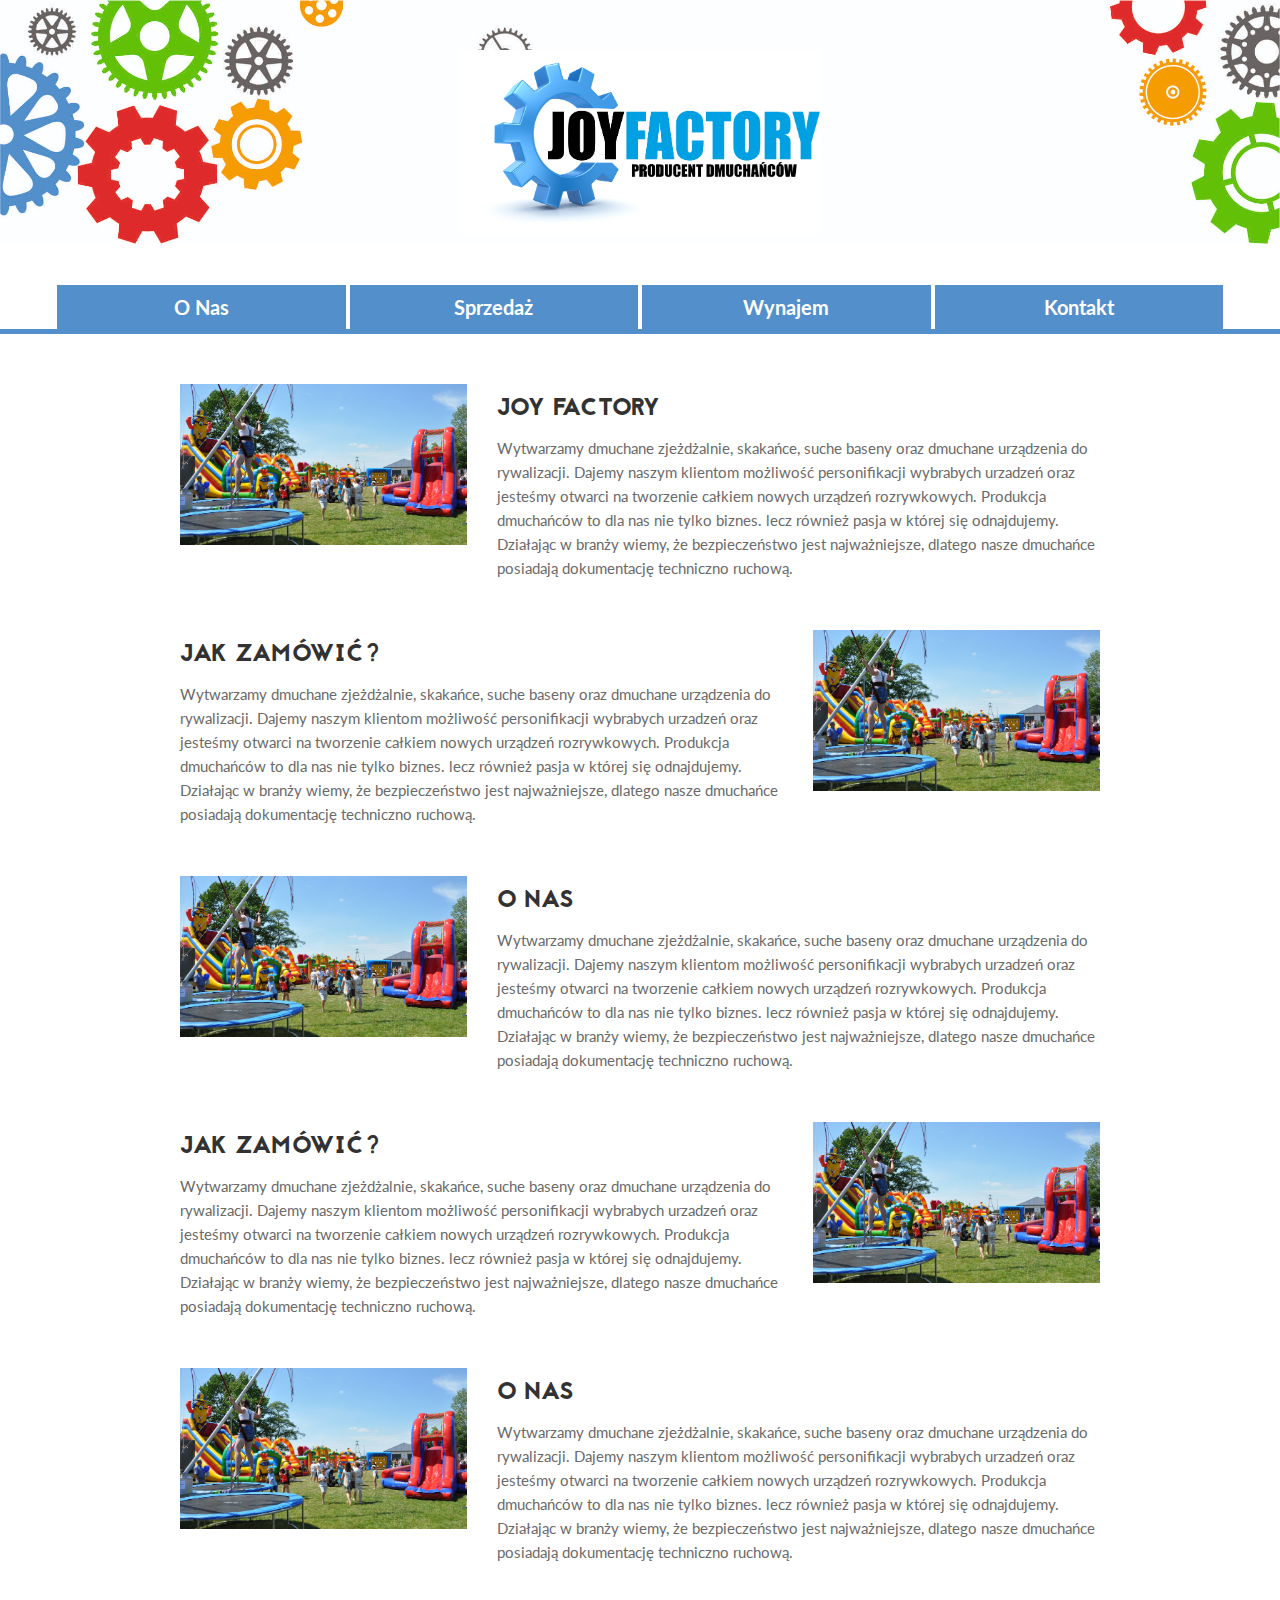
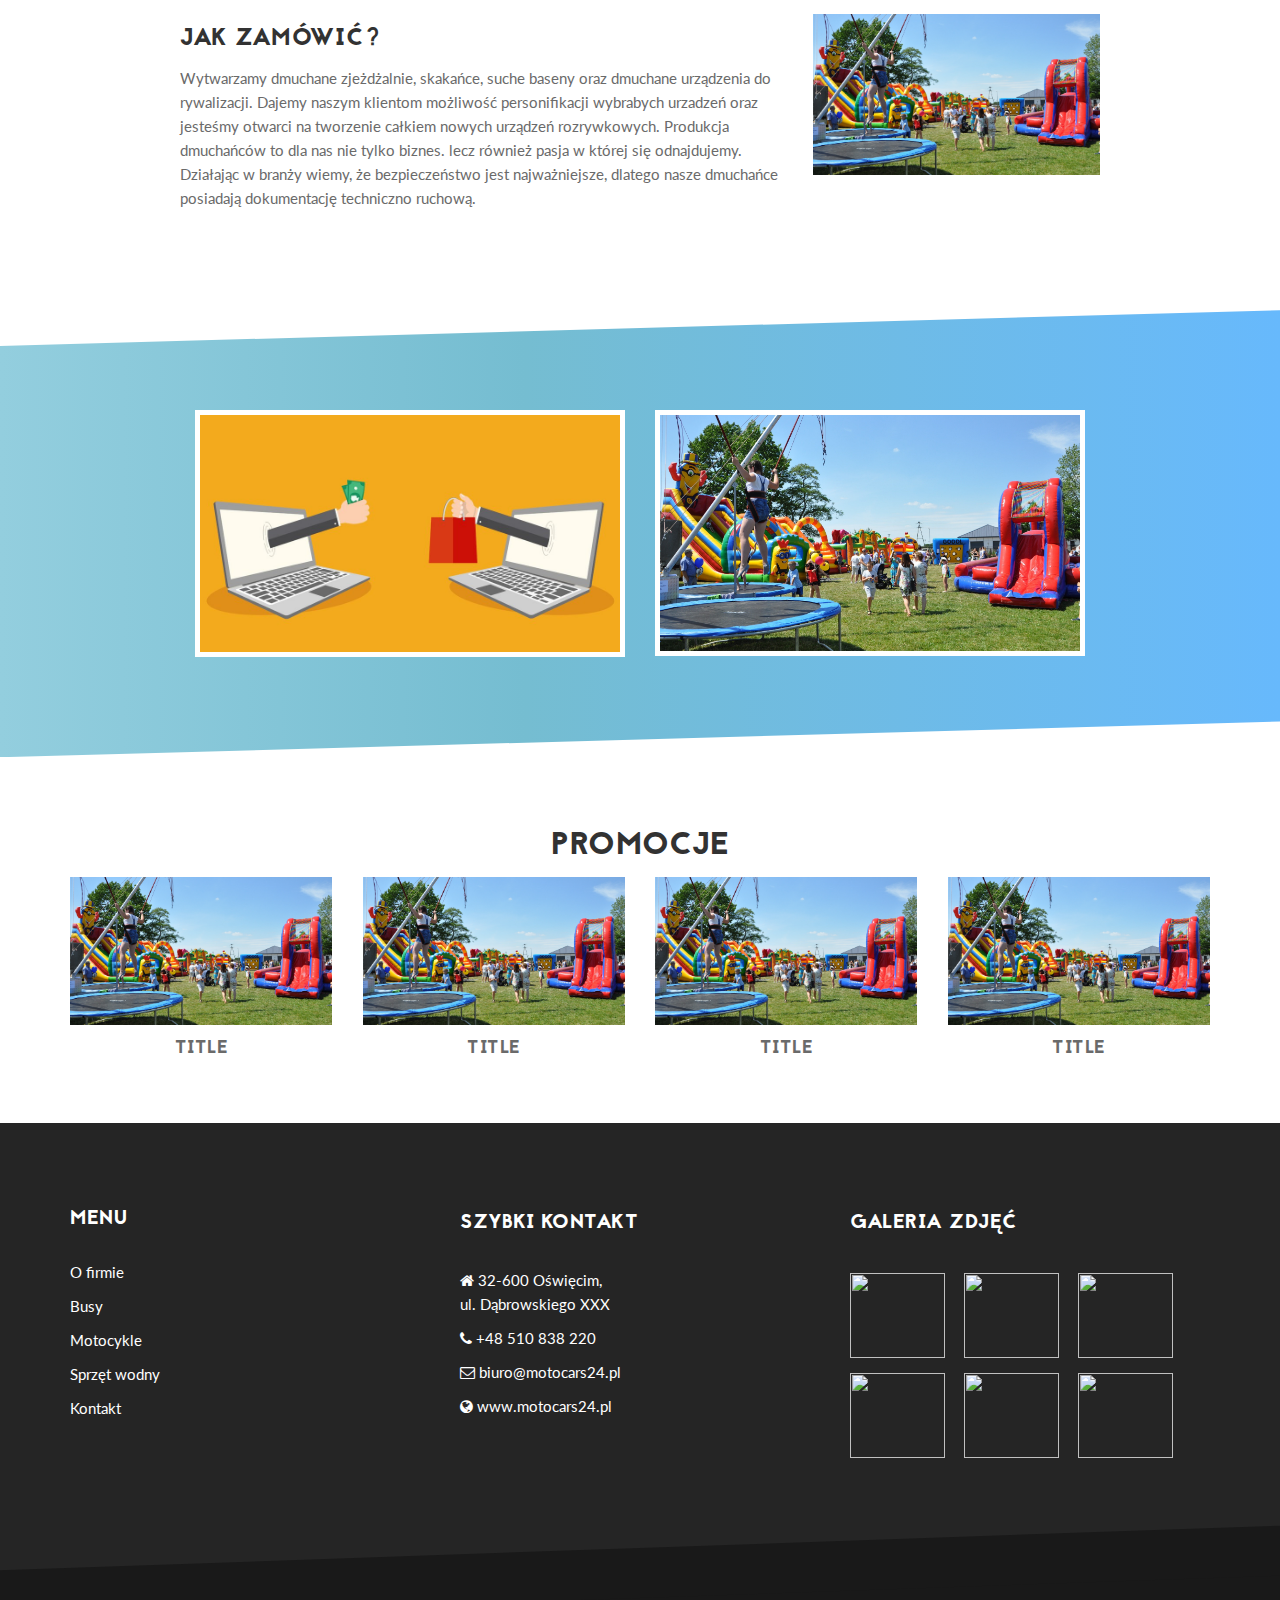
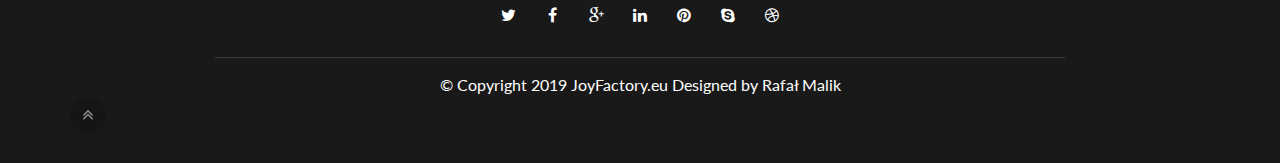
==== commit a97a8226: "Working with styles." ====
--- a/index.html
+++ b/index.html
@@ -5,7 +5,7 @@
     <!-- Basic Page Needs
     ================================================== -->
     <meta charset="utf-8">
-    <title>Motocars24.pl - wypożyczalnia pojazdów</title>
+    <title>JoyFactory - producent dmuchańców</title>
     <meta name="description" content="">
     <meta name="author" content="">
 
@@ -49,33 +49,32 @@
 <div class="container-fluid" id="page-top">
 
     <div class="container">
-
         <header>
             <div class="row">
                 <div class="col-md-4 col-md-offset-4">
-                    <a href="#">
+                    <a href="index.html">
                         <img src="images/logo.png" class="img-responsive img-logo-top">
                     </a>
                 </div>
             </div>
 
             <div class="row text-center" id="page-menu">
-                <a href="#">
+                <a href="about.html">
+                    <div class="col-md-3 menu-position">
+                        O Nas
+                    </div>
+                </a>
+                <a href="sold.html">
                     <div class="col-md-3 menu-position">
                         Sprzedaż
                     </div>
                 </a>
-                <a href="#">
+                <a href="rent.html">
                     <div class="col-md-3 menu-position">
                         Wynajem
                     </div>
                 </a>
-                <a href="#">
-                    <div class="col-md-3 menu-position">
-                        O Nas
-                    </div>
-                </a>
-                <a href="#">
+                <a href="contact.html">
                     <div class="col-md-3 menu-position">
                         Kontakt
                     </div>
@@ -95,16 +94,11 @@
                         <img src="images/company1.jpg" class="img-responsive">
                     </div>
                     <div class="col-md-8">
-                        <h3 class="header-about-section">O NAS</h3>
-                        Wytwarzamy dmuchane zjeżdżalnie, skakańce, suche baseny oraz dmuchane urządzenia do rywalizacji.
-                        Dajemy
-                        naszym klientom możliwość
-                        personifikacji wybrabych urzadzeń oraz jesteśmy otwarci na tworzenie całkiem nowych urządzeń
-                        rozrywkowych. Produkcja dmuchańców
-                        to dla nas nie tylko biznes. lecz również pasja w której się odnajdujemy. Działając w branży
-                        wiemy, że
-                        bezpieczeństwo jest najważniejsze,
-                        dlatego nasze dmuchańce posiadają dokumentację techniczno ruchową.
+                        <h3 class="header-about-section">JOY FACTORY</h3>
+                        Wytwarzamy dmuchane zjeżdżalnie, skakańce, suche baseny oraz dmuchane urządzenia do rywalizacji.
+                        Dajemy naszym klientom możliwość personifikacji wybrabych urzadzeń oraz jesteśmy otwarci na tworzenie całkiem nowych urządzeń
+                        rozrywkowych. Produkcja dmuchańców to dla nas nie tylko biznes. lecz również pasja w której się odnajdujemy. Działając w branży
+                        wiemy, że bezpieczeństwo jest najważniejsze, dlatego nasze dmuchańce posiadają dokumentację techniczno ruchową.
                     </div>
                 </div>
                 <div class="row single-info-row">
@@ -220,8 +214,6 @@
     </section>
 
     <section>
-
-
         <div class="container text-center">
             <h2 class="section-header">Promocje</h2>
             <div class="row">
@@ -229,29 +221,29 @@
                     <img src="images/company1.jpg" class="img-responsive">
                     <h4>Title</h4>
                 </div>
-            </div>
-
-        </div>
-
-        <div class="row">
-            <div class="col-md-3">
-
+                <div class="col-md-3 single-promotion-box">
+                    <img src="images/company1.jpg" class="img-responsive">
+                    <h4>Title</h4>
+                </div>
+                <div class="col-md-3 single-promotion-box">
+                    <img src="images/company1.jpg" class="img-responsive">
+                    <h4>Title</h4>
+                </div>
+                <div class="col-md-3 single-promotion-box">
+                    <img src="images/company1.jpg" class="img-responsive">
+                    <h4>Title</h4>
+                </div>
             </div>
         </div>
     </section>
-
-    <section>
-        Media
-    </section>
-
-
 </div>
 
 <!-- Footer start -->
 <footer id="footer" class="footer">
     <div class="container">
         <div class="row">
-            <div class="col-md-6 col-sm-12 footer-widget">
+
+            <div class="col-md-4 col-sm-6 col-xs-12 footer-widget">
                 <h3 class="widget-title">Menu</h3>
                 <a href="index.html"><p>O firmie</p></a>
                 <a href="busy.html"><p>Busy</p></a>
@@ -260,12 +252,38 @@
                 <a href="kontakt.html"><p>Kontakt</p></a>
             </div><!--/ End Recent Posts-->
 
-            <div class="col-md-6 col-sm-12 footer-widget footer-about-us">
-                <h3 class="widget-title">Dane kontaktowe</h3>
+            <div class="col-md-4 col-sm-12 footer-widget">
+                <h2 class="widget-title">Szybki kontakt</h2>
                 <p><i class="fa fa-home info"></i> 32-600 Oświęcim, <Br>ul. Dąbrowskiego XXX</p>
                 <p><i class="fa fa-phone info"></i> +48 510 838 220 </p>
                 <p><i class="fa fa-envelope-o info"></i> biuro@motocars24.pl</p>
                 <p><i class="fa fa-globe info"></i> www.motocars24.pl</p>
+            </div><!--/ End Recent Posts-->
+
+            <div class="col-md-4 col-sm-12 footer-widget footer-about-us">
+                <h2 class="widget-title">Galeria zdjęć</h2>
+                <div class="img-gallery">
+                    <div class="img-container">
+                        <a class="thumb-holder" data-rel="prettyPhoto" href="images/gallery/1.jpg">
+                            <img src="images/gallery/1.jpg" alt="">
+                        </a>
+                        <a class="thumb-holder" data-rel="prettyPhoto" href="images/gallery/2.jpg">
+                            <img src="images/gallery/2.jpg" alt="">
+                        </a>
+                        <a class="thumb-holder" data-rel="prettyPhoto" href="images/gallery/3.jpg">
+                            <img src="images/gallery/3.jpg" alt="">
+                        </a>
+                        <a class="thumb-holder" data-rel="prettyPhoto" href="images/gallery/4.jpg">
+                            <img src="images/gallery/4.jpg" alt="">
+                        </a>
+                        <a class="thumb-holder" data-rel="prettyPhoto" href="images/gallery/5.jpg">
+                            <img src="images/gallery/5.jpg" alt="">
+                        </a>
+                        <a class="thumb-holder" data-rel="prettyPhoto" href="images/gallery/6.jpg">
+                            <img src="images/gallery/6.jpg" alt="">
+                        </a>
+                    </div>
+                </div>
 
             </div>
         </div>
@@ -306,7 +324,7 @@
         <div class="row">
             <div class="col-md-12 text-center">
                 <div class="copyright-info">
-                    &copy; Copyright 2019 MotoCars24. <span>Designed by Rafał Malik</span>
+                    &copy; Copyright 2019 JoyFactory.eu <span>Designed by Rafał Malik</span>
                 </div>
             </div>
         </div><!--/ Row end -->
--- a/css/style.css
+++ b/css/style.css
@@ -256,6 +256,12 @@
 
 .menu-position:hover {
     margin-top: -2px;
+    border-color: #3992ea;
+    background: #3992ea;
+}
+
+.menu-position.active {
+    margin-top: -5px;
     border-color: #3992ea;
     background: #3992ea;
 }
@@ -323,4 +329,48 @@
     -ms-transform: translate(-50%, -50%);
     transform: translate(-50%, -50%);
     text-align: center;
+}
+
+.btn-buy {
+    color: #fff;
+    background-color: #428bca;
+    border-color: #357ebd;
+}
+
+.page-title {
+    text-align: center;
+    margin-top: 70px;
+}
+
+.about-main-info p {
+    font-size: 18px;
+}
+
+.separator{
+    width: 60px;
+    height: 5px;
+    background: purple;
+    margin:0px auto 50px auto;
+}
+
+.color-bar {
+    width: 15px;
+    height:5px;
+    float:left;
+}
+
+.color-bar.red {
+    background: #e0402c;
+}
+
+.color-bar.green {
+    background: #65c107;
+}
+
+.color-bar.blue {
+    background: #538fca;
+}
+
+.color-bar.orange {
+    background: #f59e30;
 }--- a/css/old.css
+++ b/css/old.css
@@ -68,7 +68,7 @@
 }
 
 section {
-    padding: 80px 0;
+    padding: 50px 0;
     position: relative;
 }
 
@@ -94,11 +94,6 @@
 
 a.read-more {
     color: #323232;
-}
-
-section {
-    padding: 80px 0;
-    position: relative;
 }
 
 .service .row {
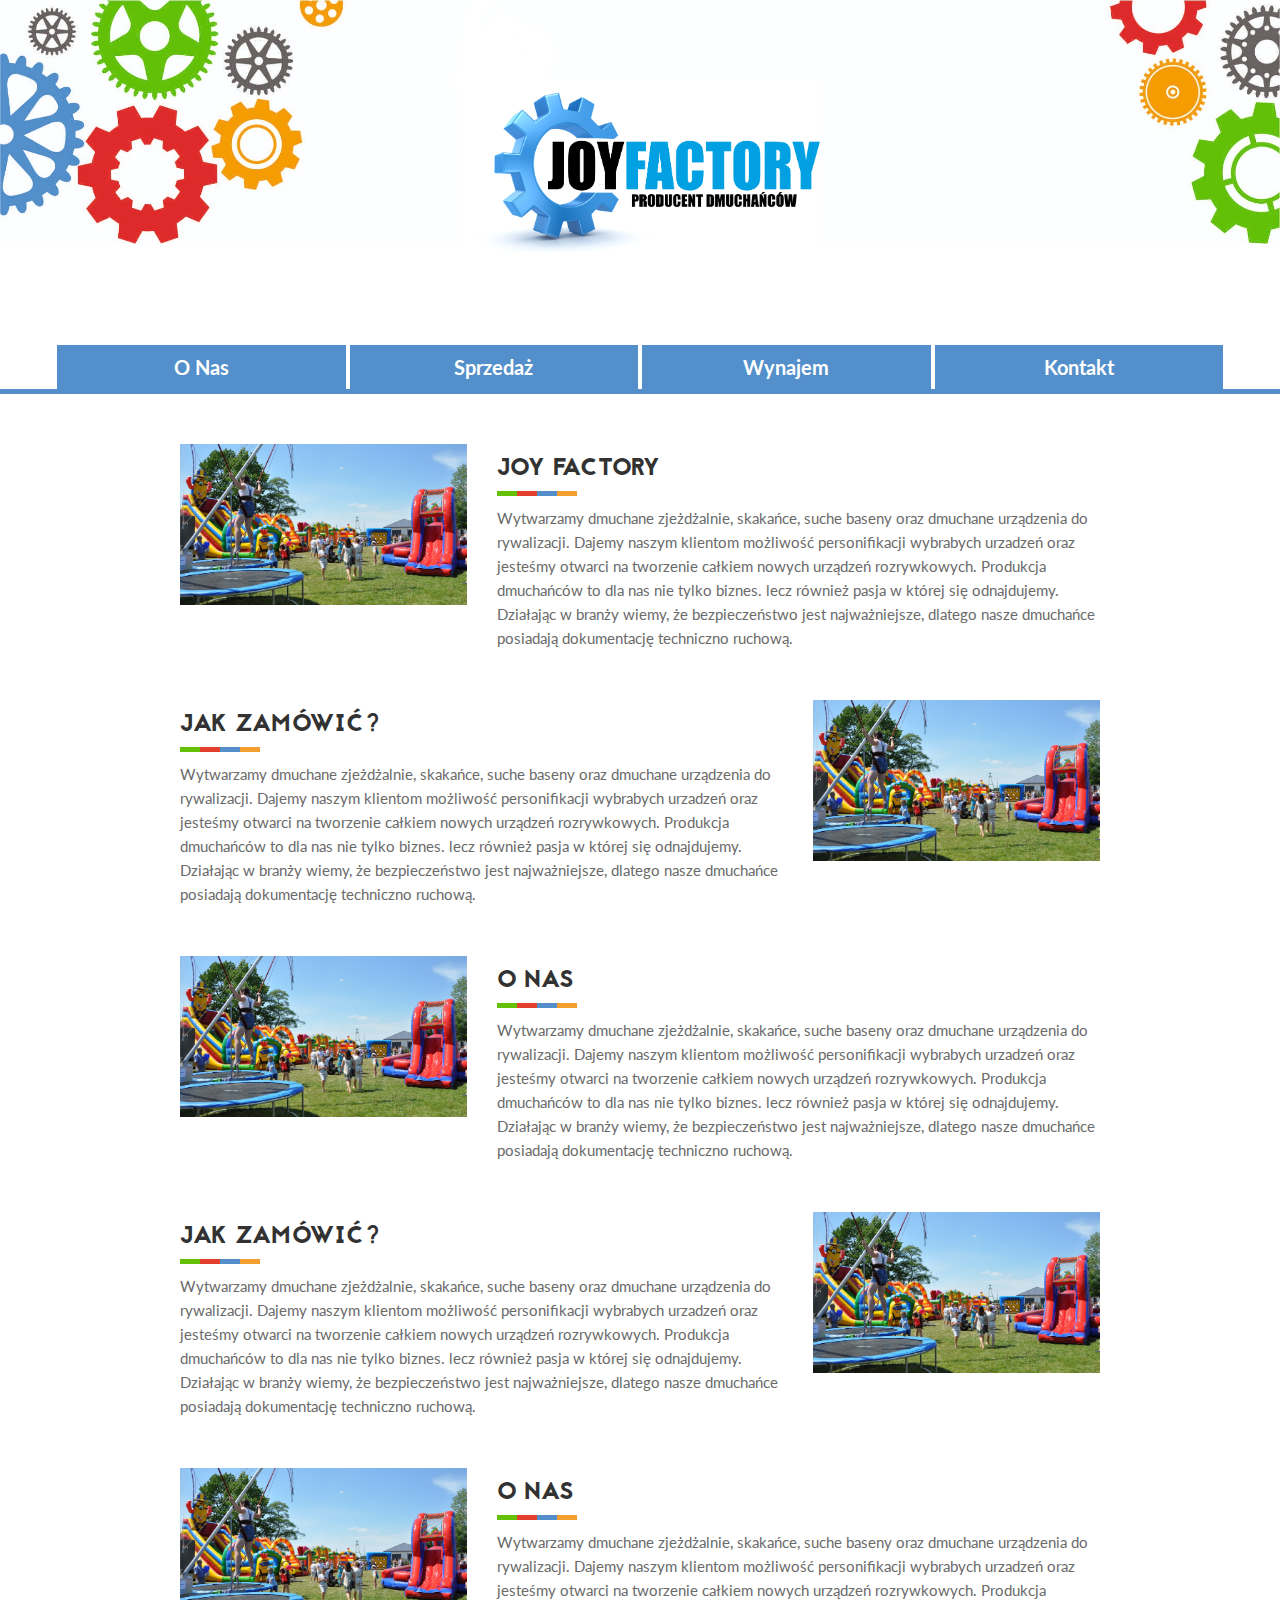
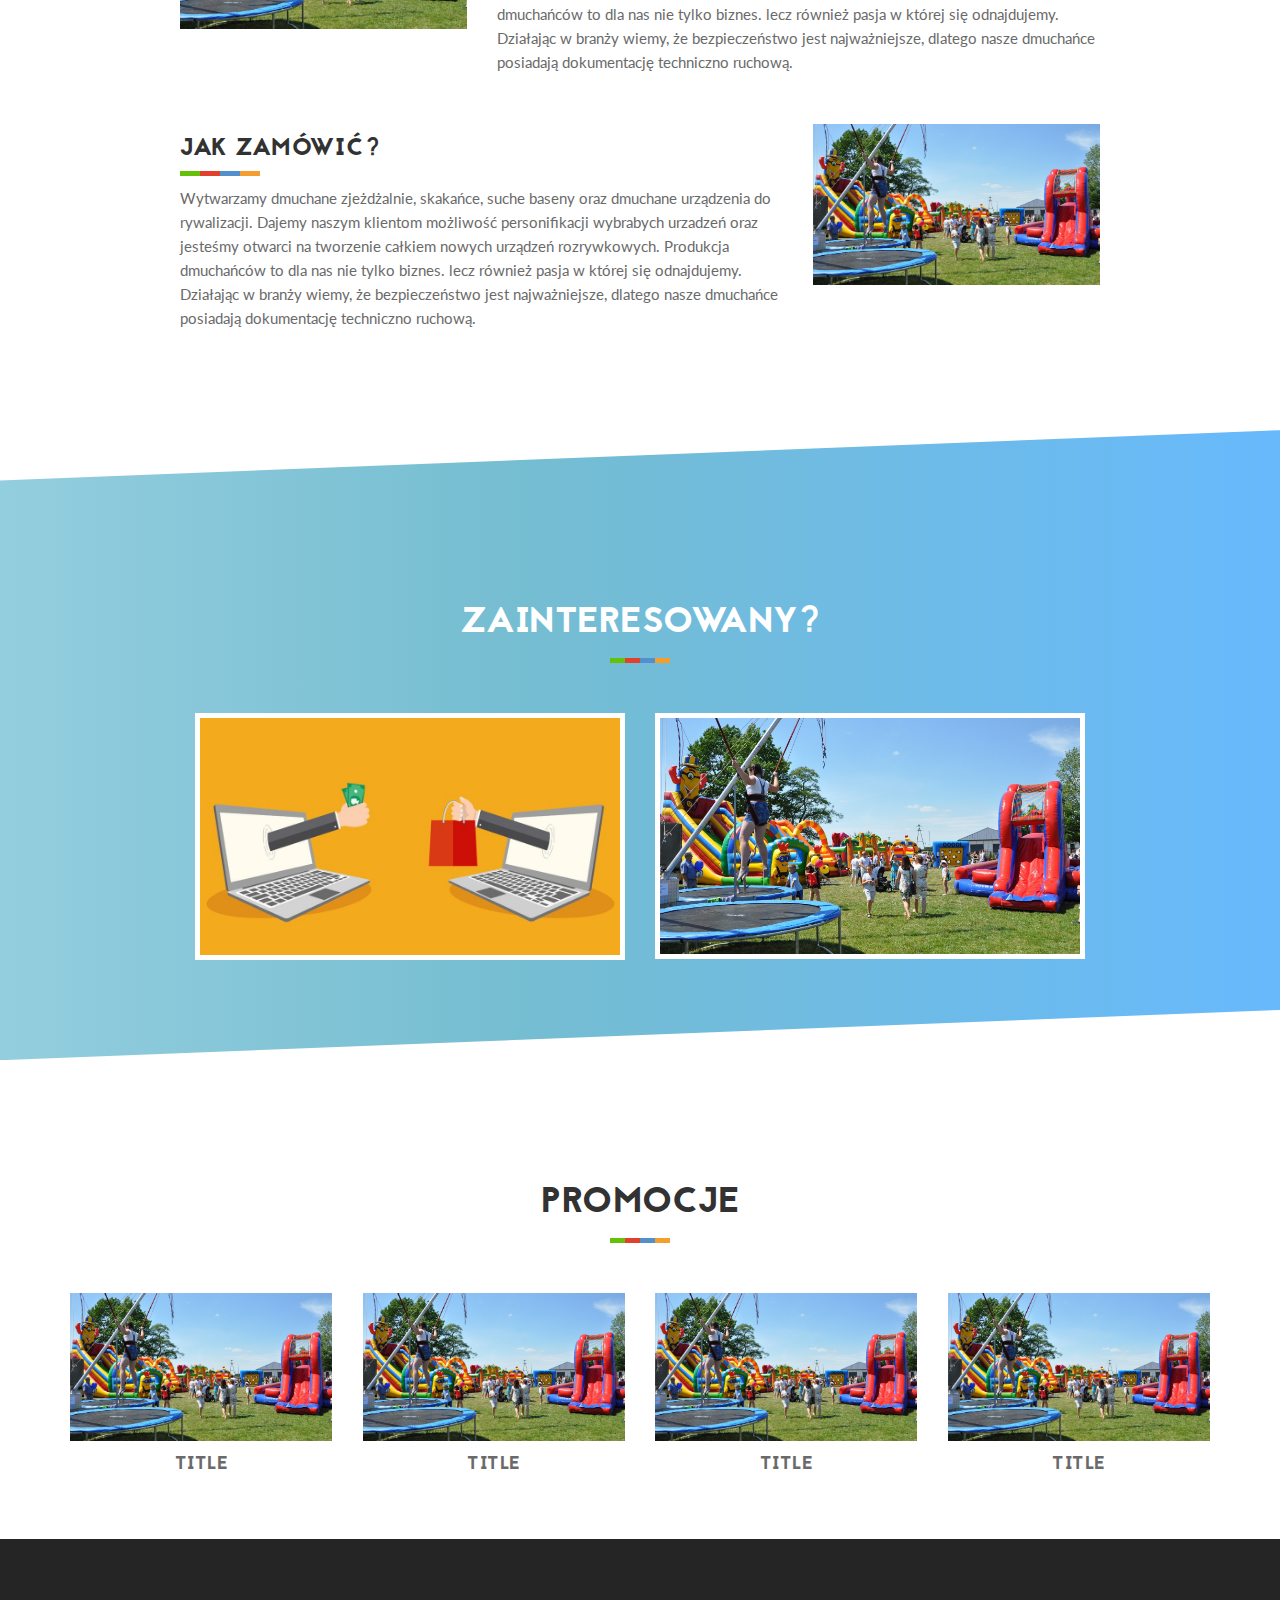
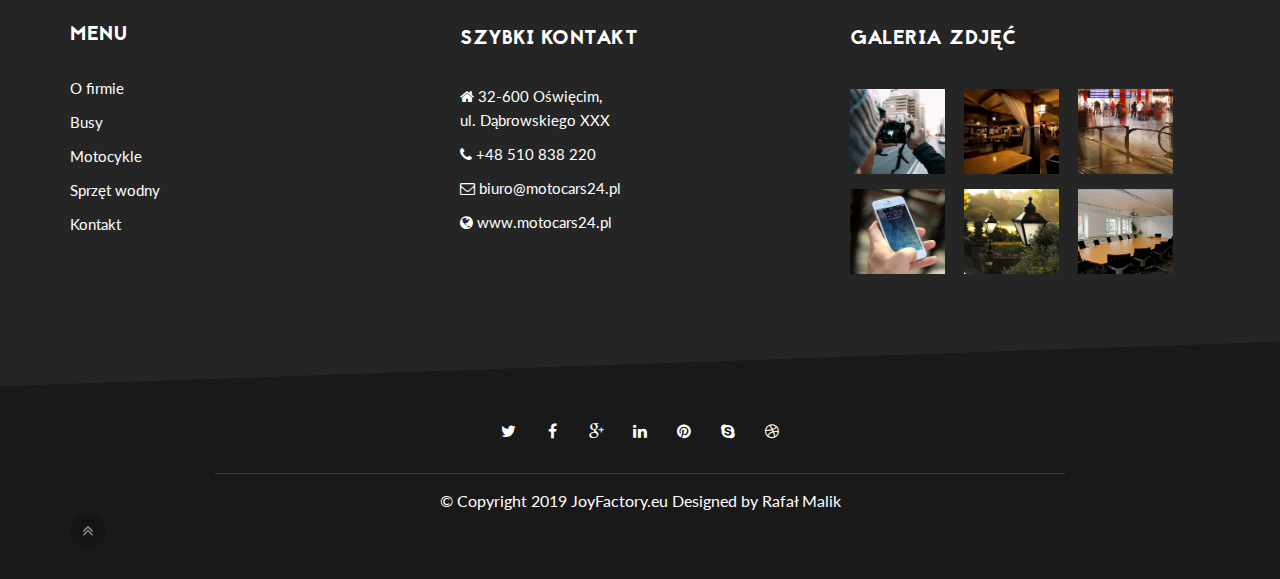
==== commit 8e36e0e0: "Working with item page." ====
--- a/index.html
+++ b/index.html
@@ -95,6 +95,12 @@
                     </div>
                     <div class="col-md-8">
                         <h3 class="header-about-section">JOY FACTORY</h3>
+                        <div class="section-separator">
+                            <div class="color-bar green"></div>
+                            <div class="color-bar red"></div>
+                            <div class="color-bar blue"></div>
+                            <div class="color-bar orange"></div>
+                        </div>
                         Wytwarzamy dmuchane zjeżdżalnie, skakańce, suche baseny oraz dmuchane urządzenia do rywalizacji.
                         Dajemy naszym klientom możliwość personifikacji wybrabych urzadzeń oraz jesteśmy otwarci na tworzenie całkiem nowych urządzeń
                         rozrywkowych. Produkcja dmuchańców to dla nas nie tylko biznes. lecz również pasja w której się odnajdujemy. Działając w branży
@@ -104,6 +110,12 @@
                 <div class="row single-info-row">
                     <div class="col-md-8">
                         <h3 class="header-about-section">Jak zamówić?</h3>
+                        <div class="section-separator">
+                            <div class="color-bar green"></div>
+                            <div class="color-bar red"></div>
+                            <div class="color-bar blue"></div>
+                            <div class="color-bar orange"></div>
+                        </div>
                         Wytwarzamy dmuchane zjeżdżalnie, skakańce, suche baseny oraz dmuchane urządzenia do rywalizacji.
                         Dajemy
                         naszym klientom możliwość
@@ -124,6 +136,12 @@
                     </div>
                     <div class="col-md-8">
                         <h3 class="header-about-section">O NAS</h3>
+                        <div class="section-separator">
+                            <div class="color-bar green"></div>
+                            <div class="color-bar red"></div>
+                            <div class="color-bar blue"></div>
+                            <div class="color-bar orange"></div>
+                        </div>
                         Wytwarzamy dmuchane zjeżdżalnie, skakańce, suche baseny oraz dmuchane urządzenia do rywalizacji.
                         Dajemy
                         naszym klientom możliwość
@@ -138,6 +156,12 @@
                 <div class="row single-info-row">
                     <div class="col-md-8">
                         <h3 class="header-about-section">Jak zamówić?</h3>
+                        <div class="section-separator">
+                            <div class="color-bar green"></div>
+                            <div class="color-bar red"></div>
+                            <div class="color-bar blue"></div>
+                            <div class="color-bar orange"></div>
+                        </div>
                         Wytwarzamy dmuchane zjeżdżalnie, skakańce, suche baseny oraz dmuchane urządzenia do rywalizacji.
                         Dajemy
                         naszym klientom możliwość
@@ -158,6 +182,12 @@
                     </div>
                     <div class="col-md-8">
                         <h3 class="header-about-section">O NAS</h3>
+                        <div class="section-separator">
+                            <div class="color-bar green"></div>
+                            <div class="color-bar red"></div>
+                            <div class="color-bar blue"></div>
+                            <div class="color-bar orange"></div>
+                        </div>
                         Wytwarzamy dmuchane zjeżdżalnie, skakańce, suche baseny oraz dmuchane urządzenia do rywalizacji.
                         Dajemy
                         naszym klientom możliwość
@@ -172,6 +202,12 @@
                 <div class="row single-info-row">
                     <div class="col-md-8">
                         <h3 class="header-about-section">Jak zamówić?</h3>
+                        <div class="section-separator">
+                            <div class="color-bar green"></div>
+                            <div class="color-bar red"></div>
+                            <div class="color-bar blue"></div>
+                            <div class="color-bar orange"></div>
+                        </div>
                         Wytwarzamy dmuchane zjeżdżalnie, skakańce, suche baseny oraz dmuchane urządzenia do rywalizacji.
                         Dajemy
                         naszym klientom możliwość
@@ -192,8 +228,15 @@
 
     <section id="page-section-offer">
         <div class="container">
+            <h1 class="page-title" style="color:#fff">ZAINTERESOWANY?</h1>
+            <div class="separator">
+                <div class="color-bar green"></div>
+                <div class="color-bar red"></div>
+                <div class="color-bar blue"></div>
+                <div class="color-bar orange"></div>
+            </div>
             <div class="col-md-10 col-md-offset-1">
-                <a href="#">
+                <a href="sold.html">
                     <div class="col-md-6 overlay-container">
                         <img src="images/sold.jpg" class="img-responsive">
                         <div class="overlay">
@@ -201,7 +244,7 @@
                         </div>
                     </div>
                 </a>
-                <a href="#">
+                <a href="rent.html">
                     <div class="col-md-6 overlay-container">
                         <img src="images/company1.jpg" class="img-responsive">
                         <div class="overlay">
@@ -215,7 +258,13 @@
 
     <section>
         <div class="container text-center">
-            <h2 class="section-header">Promocje</h2>
+            <h1 class="page-title">PROMOCJE</h1>
+            <div class="separator">
+                <div class="color-bar green"></div>
+                <div class="color-bar red"></div>
+                <div class="color-bar blue"></div>
+                <div class="color-bar orange"></div>
+            </div>
             <div class="row">
                 <div class="col-md-3 single-promotion-box">
                     <img src="images/company1.jpg" class="img-responsive">
--- a/css/style.css
+++ b/css/style.css
@@ -240,7 +240,7 @@
 }
 
 .img-logo-top {
-    margin: 50px 0px;
+    margin: 80px 0px;
 }
 
 .menu-position {
@@ -353,12 +353,25 @@
     margin:0px auto 50px auto;
 }
 
-.color-bar {
+.section-separator{
+    width: 80px;
+    height: 5px;
+    background: purple;
+    margin: -5px 0px 10px 0px;
+}
+
+.separator .color-bar {
     width: 15px;
     height:5px;
     float:left;
 }
 
+.section-separator .color-bar {
+    width: 20px;
+    height:5px;
+    float:left;
+}
+
 .color-bar.red {
     background: #e0402c;
 }
